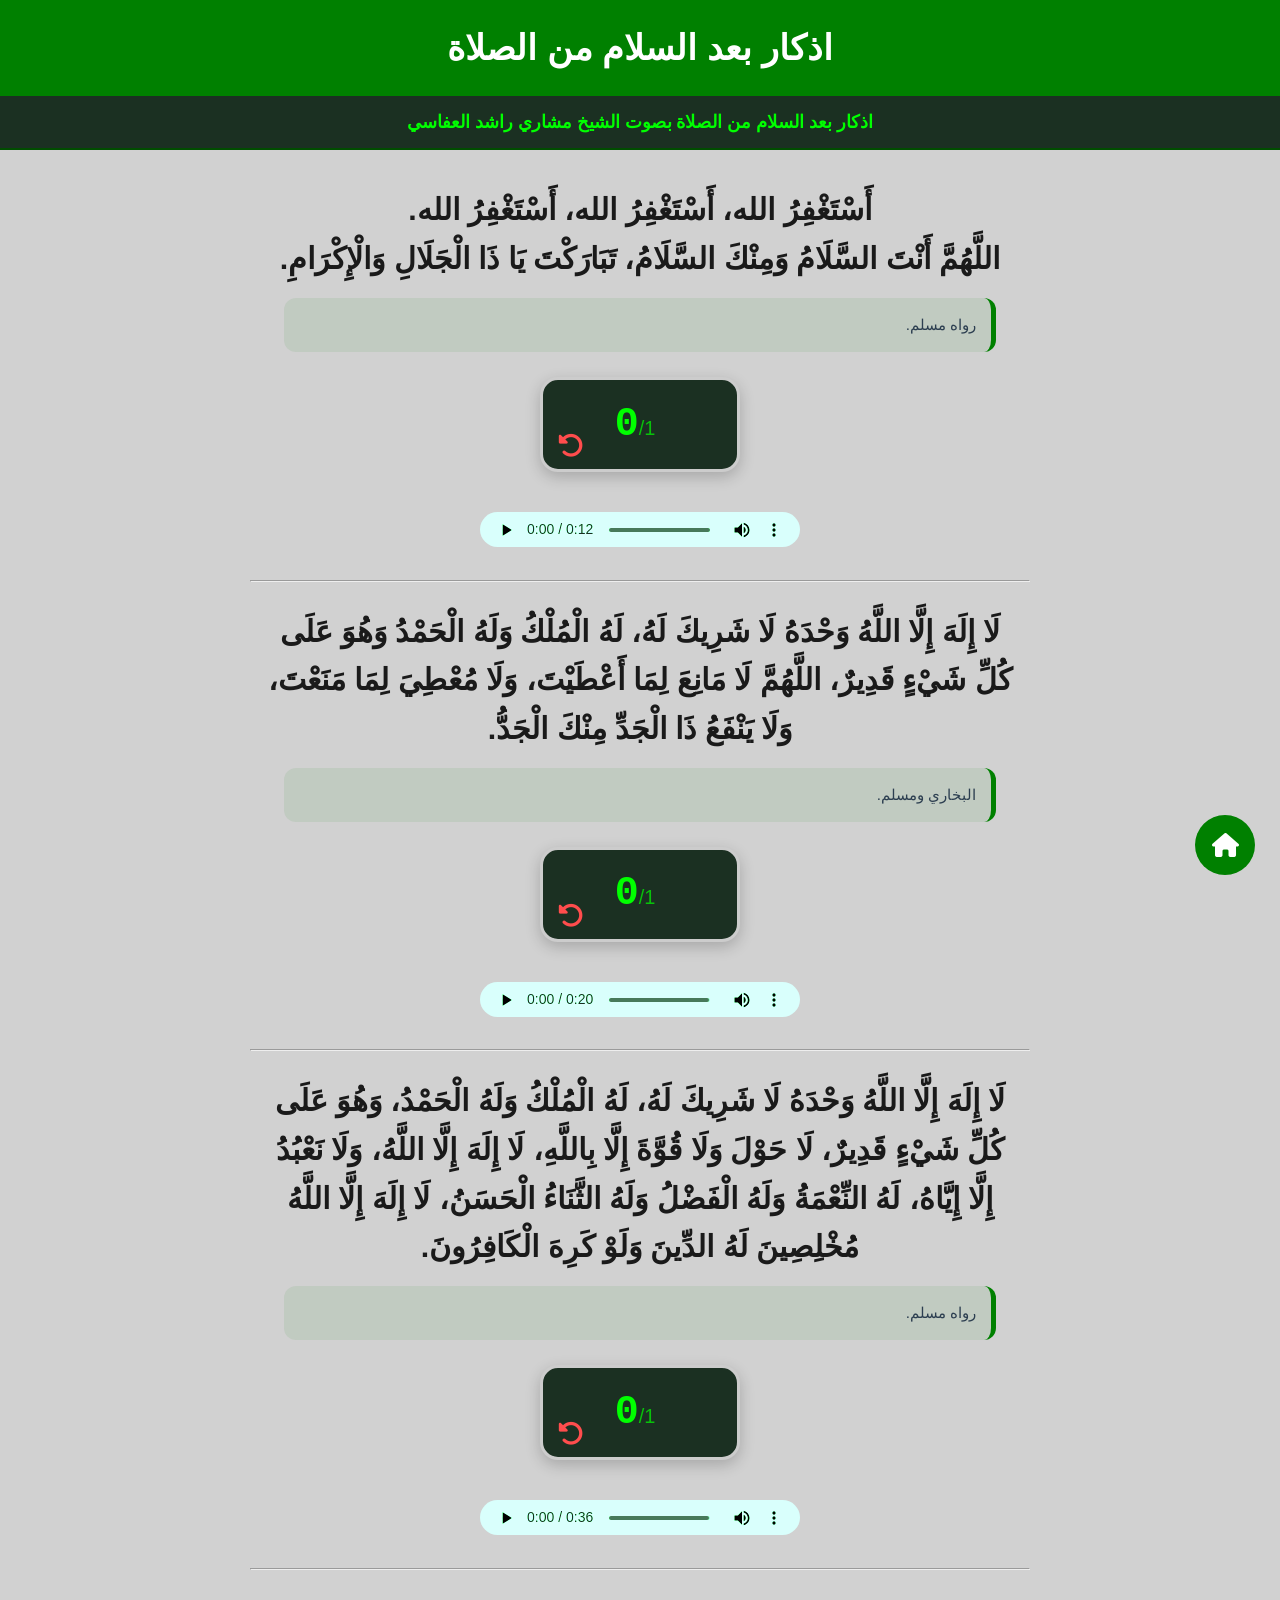
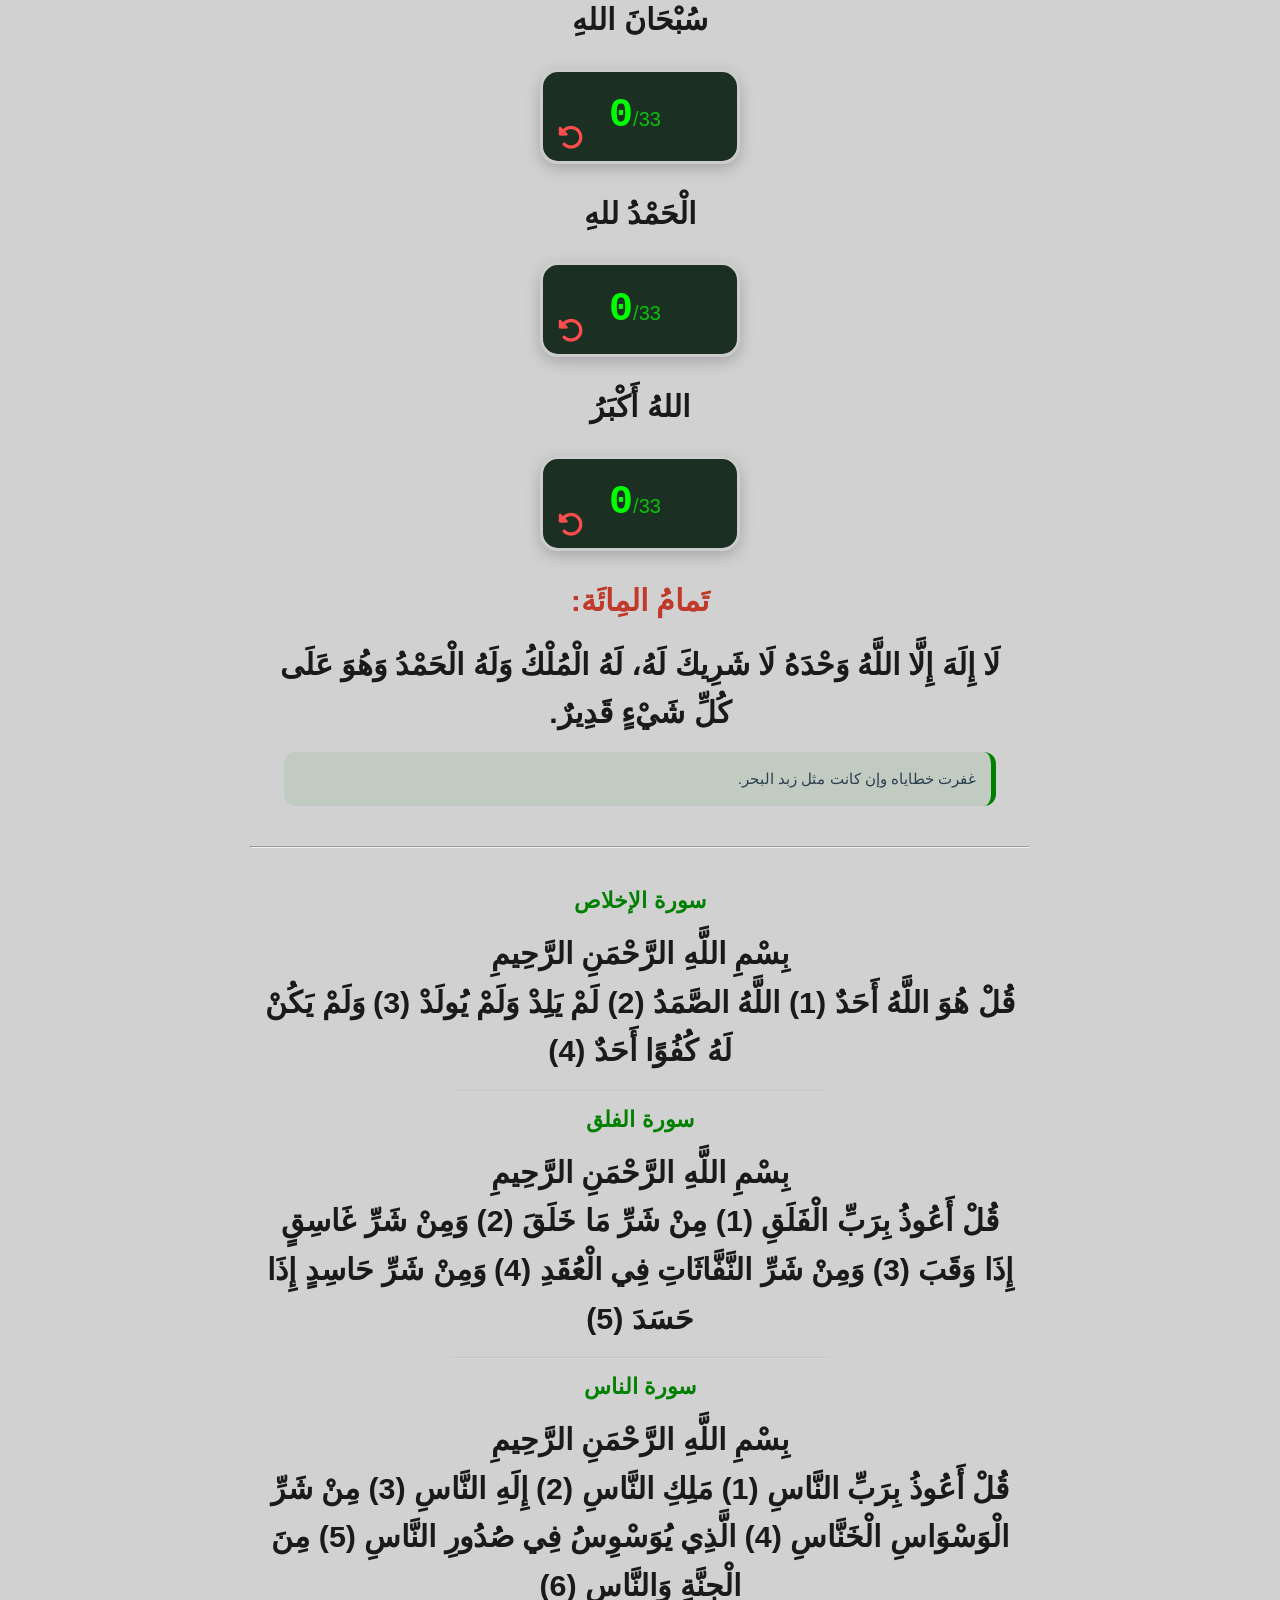
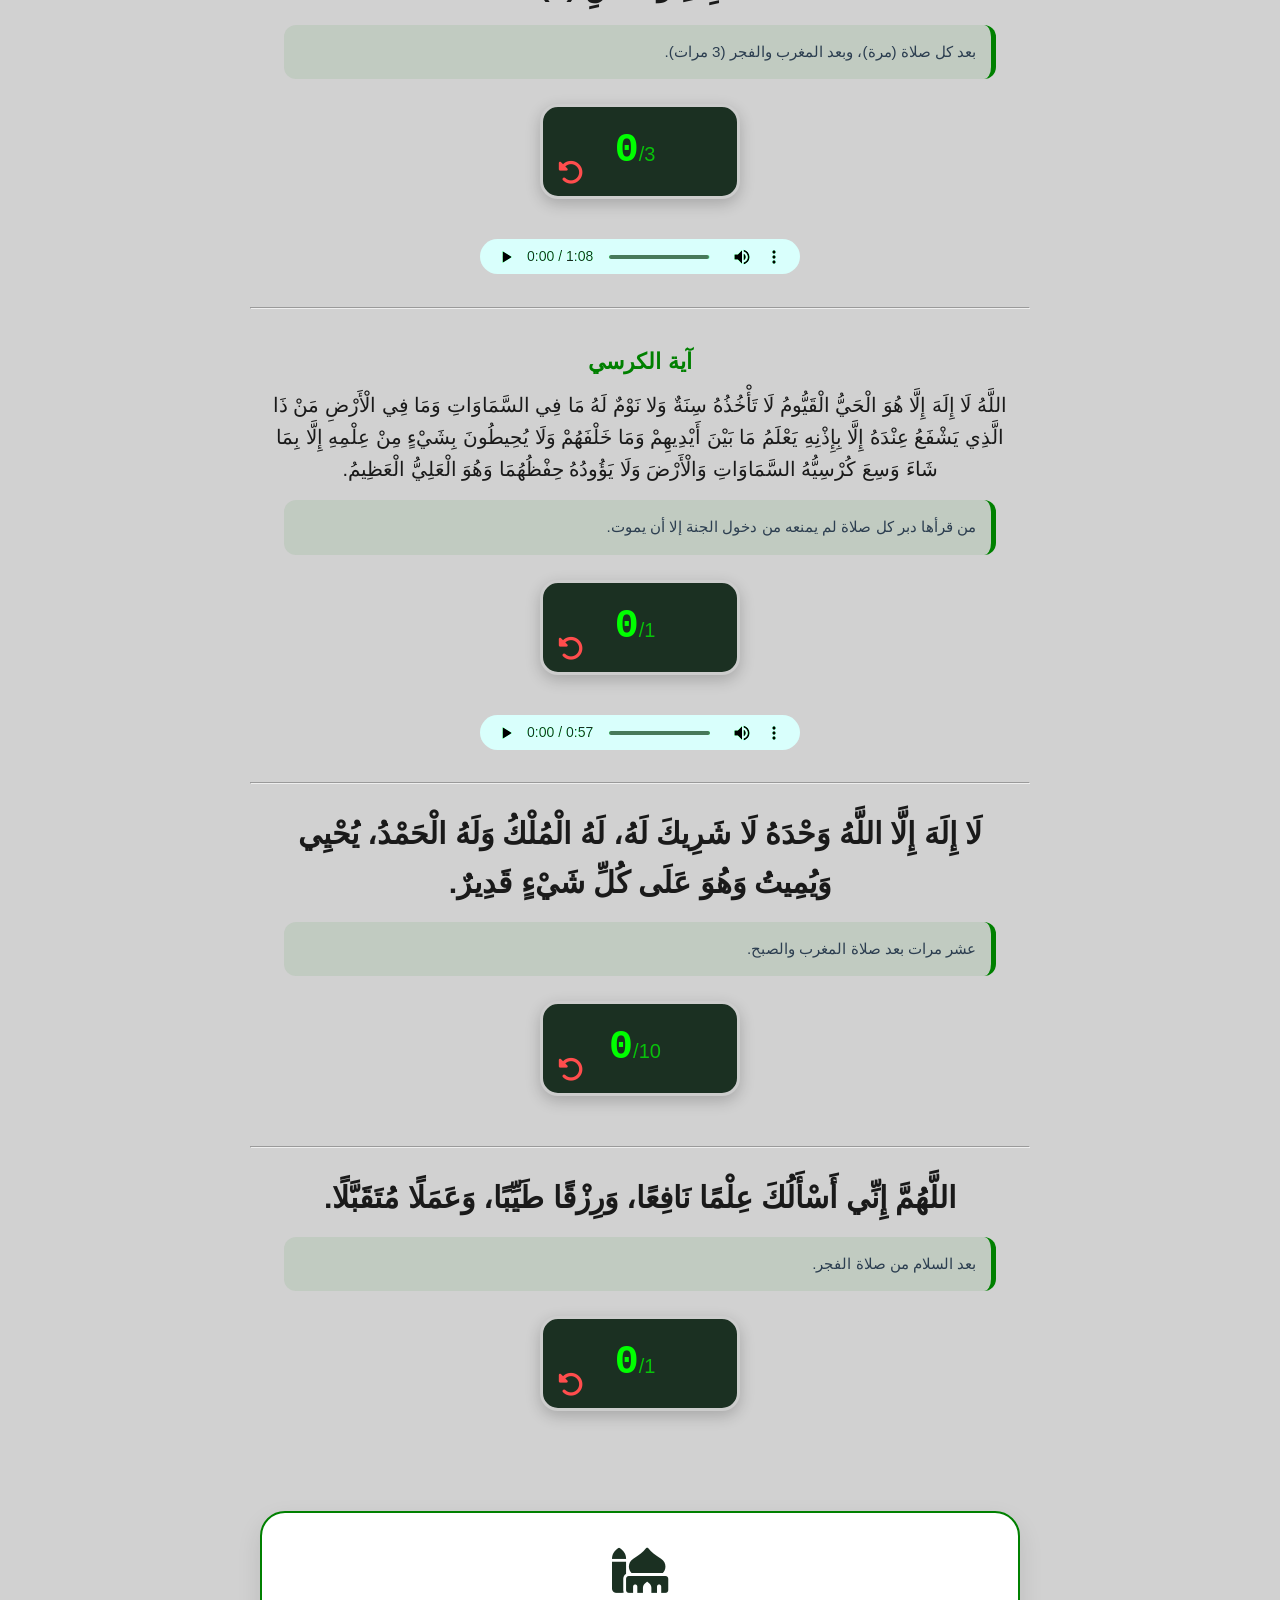
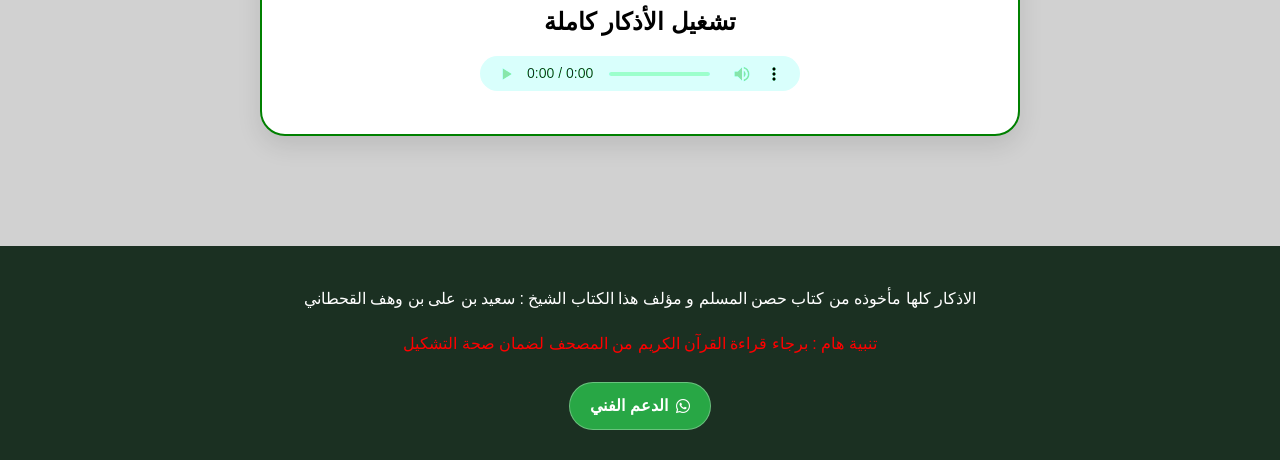
==== azkar-after-elsalah.html @ 9b0671ef "Add files via upload" ====
<!DOCTYPE html>
<html lang="ar" dir="rtl">

<head>
    <meta charset="UTF-8">
    <meta name="viewport" content="width=device-width,initial-scale=1.0">
     <meta name="description" content="أذكار بعد السلام من الصلاة كاملة بصوت الشيخ مشاري راشد العفاسي - موقع لحظة ذكر">  
    <title>لحظة ذكر - اذكار بعد السلام من الصلاة</title>
    <link rel="stylesheet" href="css/main.css">
    <link rel="stylesheet" href="https://cdnjs.cloudflare.com/ajax/libs/font-awesome/6.5.1/css/all.min.css">
</head>

<body>
    <header>
        <h1>اذكار بعد السلام من الصلاة</h1>
        <p class="audio-desc"> اذكار بعد السلام من الصلاة بصوت الشيخ مشاري راشد العفاسي</p>
    </header>

    <section class="azkar-list">

        <div class="zikr-section" data-id="e-1">
            <p class="zikr-text">أَسْتَغْفِرُ الله، أَسْتَغْفِرُ الله، أَسْتَغْفِرُ الله.<br>اللَّهُمَّ أَنْتَ
                السَّلَامُ وَمِنْكَ السَّلَامُ، تَبَارَكْتَ يَا ذَا الْجَلَالِ وَالْإِكْرَامِ.</p>
            <div class="fadila">رواه مسلم.</div>
            <div class="counter-card" onclick="count(this, 1)">
                <div class="counter-display"><span class="num">0</span><span class="limit">/1</span></div>
                <i class="fa-solid fa-rotate-left reset-btn" onclick="reset(event, this)"></i>
            </div>
            <audio controls class="custom-audio" src="sounds/after-salah/1.mp3"></audio>
        </div>
        <hr class="separator">

        <div class="zikr-section" data-id="e-2">
            <p class="zikr-text">لَا إِلَهَ إِلَّا اللَّهُ وَحْدَهُ لَا شَرِيكَ لَهُ، لَهُ الْمُلْكُ وَلَهُ الْحَمْدُ
                وَهُوَ عَلَى كُلِّ شَيْءٍ قَدِيرٌ، اللَّهُمَّ لَا مَانِعَ لِمَا أَعْطَيْتَ، وَلَا مُعْطِيَ لِمَا
                مَنَعْتَ، وَلَا يَنْفَعُ ذَا الْجَدِّ مِنْكَ الْجَدُّ.</p>
            <div class="fadila">البخاري ومسلم.</div>
            <div class="counter-card" onclick="count(this, 1)">
                <div class="counter-display"><span class="num">0</span><span class="limit">/1</span></div>
                <i class="fa-solid fa-rotate-left reset-btn" onclick="reset(event, this)"></i>
            </div>
            <audio controls class="custom-audio" src="sounds/after-salah/2.mp3"></audio>
        </div>
        <hr class="separator">

        <div class="zikr-section" data-id="e-3">
            <p class="zikr-text">لَا إِلَهَ إِلَّا اللَّهُ وَحْدَهُ لَا شَرِيكَ لَهُ، لَهُ الْمُلْكُ وَلَهُ الْحَمْدُ،
                وَهُوَ عَلَى كُلِّ شَيْءٍ قَدِيرٌ، لَا حَوْلَ وَلَا قُوَّةَ إِلَّا بِاللَّهِ، لَا إِلَهَ إِلَّا اللَّهُ،
                وَلَا نَعْبُدُ إِلَّا إِيَّاهُ، لَهُ النِّعْمَةُ وَلَهُ الْفَضْلُ وَلَهُ الثَّنَاءُ الْحَسَنُ، لَا
                إِلَهَ إِلَّا اللَّهُ مُخْلِصِينَ لَهُ الدِّينَ وَلَوْ كَرِهَ الْكَافِرُونَ.</p>
            <div class="fadila">رواه مسلم.</div>
            <div class="counter-card" onclick="count(this, 1)">
                <div class="counter-display"><span class="num">0</span><span class="limit">/1</span></div>
                <i class="fa-solid fa-rotate-left reset-btn" onclick="reset(event, this)"></i>
            </div>
            <audio controls class="custom-audio" src="sounds/after-salah/3.mp3"></audio>
        </div>
        <hr class="separator">

        <div class="zikr-section" data-id="e-4">
            <div class="sub-zikr">
                <p class="zikr-text">سُبْحَانَ اللهِ</p>
                <div class="counter-card" onclick="count(this, 33)">
                    <div class="counter-display"><span class="num">0</span><span class="limit">/33</span></div>
                    <i class="fa-solid fa-rotate-left reset-btn" onclick="reset(event, this)"></i>
                </div>
            </div>
            <div class="sub-zikr">
                <p class="zikr-text">الْحَمْدُ للهِ</p>
                <div class="counter-card" onclick="count(this, 33)">
                    <div class="counter-display"><span class="num">0</span><span class="limit">/33</span></div>
                    <i class="fa-solid fa-rotate-left reset-btn" onclick="reset(event, this)"></i>
                </div>
            </div>
            <div class="sub-zikr">
                <p class="zikr-text">اللهُ أَكْبَرُ</p>
                <div class="counter-card" onclick="count(this, 33)">
                    <div class="counter-display"><span class="num">0</span><span class="limit">/33</span></div>
                    <i class="fa-solid fa-rotate-left reset-btn" onclick="reset(event, this)"></i>
                </div>
            </div>
            <p class="zikr-text" style="color: #c0392b; font-weight: bold; margin-top: 15px;">تَمامُ المِائَة:</p>
            <p class="zikr-text">لَا إِلَهَ إِلَّا اللَّهُ وَحْدَهُ لَا شَرِيكَ لَهُ، لَهُ الْمُلْكُ وَلَهُ الْحَمْدُ
                وَهُوَ عَلَى كُلِّ شَيْءٍ قَدِيرٌ.</p>
            <div class="fadila">غفرت خطاياه وإن كانت مثل زبد البحر.</div>
        </div>
        <hr class="separator">

        <div class="zikr-section" data-id="e-5">
            <h3 class="surah-title">سورة الإخلاص</h3>
            <p class="zikr-text">بِسْمِ اللَّهِ الرَّحْمَنِ الرَّحِيمِ<br>قُلْ هُوَ اللَّهُ أَحَدٌ (1) اللَّهُ الصَّمَدُ
                (2) لَمْ يَلِدْ وَلَمْ يُولَدْ (3) وَلَمْ يَكُنْ لَهُ كُفُوًا أَحَدٌ (4)</p>
            <hr style="width: 50%; margin: 10px auto; opacity: 0.2;">
            <h3 class="surah-title">سورة الفلق</h3>
            <p class="zikr-text">بِسْمِ اللَّهِ الرَّحْمَنِ الرَّحِيمِ<br>قُلْ أَعُوذُ بِرَبِّ الْفَلَقِ (1) مِنْ شَرِّ
                مَا خَلَقَ (2) وَمِنْ شَرِّ غَاسِقٍ إِذَا وَقَبَ (3) وَمِنْ شَرِّ النَّفَّاثَاتِ فِي الْعُقَدِ (4)
                وَمِنْ شَرِّ حَاسِدٍ إِذَا حَسَدَ (5)</p>
            <hr style="width: 50%; margin: 10px auto; opacity: 0.2;">
            <h3 class="surah-title">سورة الناس</h3>
            <p class="zikr-text">بِسْمِ اللَّهِ الرَّحْمَنِ الرَّحِيمِ<br>قُلْ أَعُوذُ بِرَبِّ النَّاسِ (1) مَلِكِ
                النَّاسِ (2) إِلَهِ النَّاسِ (3) مِنْ شَرِّ الْوَسْوَاسِ الْخَنَّاسِ (4) الَّذِي يُوَسْوِسُ فِي صُدُورِ
                النَّاسِ (5) مِنَ الْجِنَّةِ وَالنَّاسِ (6)</p>
            <div class="fadila">بعد كل صلاة (مرة)، وبعد المغرب والفجر (3 مرات).</div>
            <div class="counter-card" onclick="count(this, 3)">
                <div class="counter-display"><span class="num">0</span><span class="limit">/3</span></div>
                <i class="fa-solid fa-rotate-left reset-btn" onclick="reset(event, this)"></i>
            </div>
            <audio controls class="custom-audio" src="sounds/after-salah/5.mp3"></audio>
        </div>
        <hr class="separator">

        <div class="zikr-section" data-id="e-6">
            <h3>آية الكرسي</h3>
            <p class="zikr-text" style="font-size: 1.25rem; font-weight: 500;">اللَّهُ لَا إِلَهَ إِلَّا هُوَ الْحَيُّ
                الْقَيُّومُ لَا تَأْخُذُهُ سِنَةٌ وَلا نَوْمٌ لَهُ مَا فِي السَّمَاوَاتِ وَمَا فِي الْأَرْضِ مَنْ ذَا
                الَّذِي يَشْفَعُ عِنْدَهُ إِلَّا بِإِذْنِهِ يَعْلَمُ مَا بَيْنَ أَيْدِيهِمْ وَمَا خَلْفَهُمْ وَلَا
                يُحِيطُونَ بِشَيْءٍ مِنْ عِلْمِهِ إِلَّا بِمَا شَاءَ وَسِعَ كُرْسِيُّهُ السَّمَاوَاتِ وَالْأَرْضَ وَلَا
                يَؤُودُهُ حِفْظُهُمَا وَهُوَ الْعَلِيُّ الْعَظِيمُ.</p>
            <div class="fadila">من قرأها دبر كل صلاة لم يمنعه من دخول الجنة إلا أن يموت.</div>
            <div class="counter-card" onclick="count(this, 1)">
                <div class="counter-display"><span class="num">0</span><span class="limit">/1</span></div>
                <i class="fa-solid fa-rotate-left reset-btn" onclick="reset(event, this)"></i>
            </div>
            <audio controls class="custom-audio" src="sounds/after-salah/6.mp3"></audio>
        </div>
        <hr class="separator">

        <div class="zikr-section" data-id="e-7">
            <p class="zikr-text">لَا إِلَهَ إِلَّا اللَّهُ وَحْدَهُ لَا شَرِيكَ لَهُ، لَهُ الْمُلْكُ وَلَهُ الْحَمْدُ،
                يُحْيِي وَيُمِيتُ وَهُوَ عَلَى كُلِّ شَيْءٍ قَدِيرٌ.</p>
            <div class="fadila">عشر مرات بعد صلاة المغرب والصبح.</div>
            <div class="counter-card" onclick="count(this, 10)">
                <div class="counter-display"><span class="num">0</span><span class="limit">/10</span></div>
                <i class="fa-solid fa-rotate-left reset-btn" onclick="reset(event, this)"></i>
            </div>
        </div>
        <hr class="separator">

        <div class="zikr-section" data-id="e-8">
            <p class="zikr-text">اللَّهُمَّ إِنِّي أَسْأَلُكَ عِلْمًا نَافِعًا، وَرِزْقًا طَيِّبًا، وَعَمَلًا
                مُتَقَبَّلًا.</p>
            <div class="fadila">بعد السلام من صلاة الفجر.</div>
            <div class="counter-card" onclick="count(this, 1)">
                <div class="counter-display"><span class="num">0</span><span class="limit">/1</span></div>
                <i class="fa-solid fa-rotate-left reset-btn" onclick="reset(event, this)"></i>
            </div>
        </div>

        <div class="final-audio-section">
            <i class="fa-solid fa-mosque"></i>
            <h2>تشغيل الأذكار كاملة</h2>
            <audio controls class="custom-audio" src="sounds/after-salah/azkar-after-salah-all.mp3"></audio>
        </div>

    </section>

    <a href="index.html" class="floating-home"><i class="fa-solid fa-house"></i></a>

    <footer>
        <p>الاذكار كلها مأخوذه من كتاب حصن المسلم و مؤلف هذا الكتاب الشيخ : سعيد بن على بن وهف القحطاني</p>

        <p style="color: red;"> تنبية هام : برجاء قراءة القرآن الكريم من المصحف لضمان صحة التشكيل </p>


        <div class="support-container">
            <a href="https://wa.me/201221354261" class="btn-support-footer" target="_blank">
                <i class="fa-brands fa-whatsapp"></i> الدعم الفني
            </a>
        </div>
        
    </footer>
    <script src="js\script.js"></script>
</body>

</html>
---- css/main.css ----
/* 1. الإعدادات العامة لضمان التجاوب على كل الأجهزة */
* {
    margin: 0;
    padding: 0;
    box-sizing: border-box;
}

body {
    background-color: rgba(201, 201, 201, 0.849);
    text-align: center;
    font-family: 'Segoe UI', Tahoma, Geneva, Verdana, sans-serif;
    user-select: none;
    line-height: 1.6;
    overflow-x: hidden;
}

/* 2. الهيدر والوصف (Description) */
header h1 {
    background-color: green;
    color: white;
    padding: 20px;
    font-size: clamp(1.5rem, 5vw, 2.2rem);
}

.audio-desc {
    background: #1b3022;
    color: #00ff00;
    padding: 12px;
    font-weight: bold;
    font-size: clamp(0.9rem, 3vw, 1.1rem);
    border-bottom: 2px solid #004d00;
}

/* 3. حاوية الأذكار (Container) */
.azkar-list {
    padding: 10px;
    max-width: 800px;
    margin: 0 auto;
}

.zikr-section {
    padding: 25px 15px;
    width: 100%;
}

/* 4. تنسيق النصوص والخطوط */
.zikr-text {
    font-size: clamp(1.3rem, 4.5vw, 1.9rem);
    font-weight: 900;
    color: #1a1a1a;
    margin-bottom: 15px;
    word-wrap: break-word;
}

.intro-text {
    font-size: 1.1rem;
    color: #555;
    margin-bottom: 5px;
}

h3 {
    color: green;
    margin: 10px 0;
    font-size: clamp(1.1rem, 4vw, 1.4rem);
}

.fadila {
    background-color: rgba(0, 128, 0, 0.08);
    color: #2c3e50;
    padding: 15px;
    border-radius: 12px;
    font-size: 0.95rem;
    margin: 15px auto;
    border-right: 5px solid green;
    max-width: 95%;
    text-align: right;
}

/* 5. زرار العد والوميض الأحمر (Professional Counter) */
.counter-card {
    background-color: #1b3022;
    color: #00ff00;
    width: min(200px, 85%);
    height: 95px;
    margin: 25px auto;
    border-radius: 18px;
    border: 3px solid #ccc;
    position: relative;
    display: flex;
    justify-content: center;
    align-items: center;
    cursor: pointer;
    transition: background-color 0.2s, transform 0.1s;
    box-shadow: 0 5px 15px rgba(0, 0, 0, 0.2);
}

.counter-card:active {
    transform: scale(0.96);
}

.counter-card.finished {
    background-color: #28a745;
    color: white;
    border-color: #fff;
}

/* التعديل الاحترافي: الوميض الأحمر عند التصفير */
.counter-card.reset-flash {
    background-color: #ff0000 !important;
    border-color: #fff !important;
    box-shadow: 0 0 20px #ff0000;
}

.num {
    font-size: 40px;
    font-family: 'Courier New', monospace;
    font-weight: bold;
}

.limit {
    font-size: 20px;
    opacity: 0.7;
    margin-right: 10px;
}

.reset-btn {
    position: absolute;
    bottom: 10px;
    left: 15px;
    color: #ff4d4d;
    font-size: 26px;
}

/* 6. سيكشن الصوت الكامل وأيقونة المسجد */
.final-audio-section {
    background: white;
    padding: 35px 15px;
    margin: 50px 10px;
    border-radius: 25px;
    border: 2px solid green;
    box-shadow: 0 10px 25px rgba(0, 0, 0, 0.1);
}

/* تعديل لون أيقونة المسجد للأخضر الغامق */
.final-audio-section i {
    font-size: 45px;
    color: #1b3022;
    margin-bottom: 10px;
    display: block;
}

/* 7. الفوتر وزرار الهوم */
footer {
    background: #1b3022;
    color: white;
    padding: 40px 20px;
    margin-top: 50px;
}

.wa-link {
    color: #25d366;
    font-size: 35px;
    vertical-align: middle;
    margin-right: 10px;
}

.floating-home {
    position: fixed;
    bottom: 25px;
    right: 25px;
    background: green;
    color: white;
    width: 60px;
    height: 60px;
    border-radius: 50%;
    display: flex;
    justify-content: center;
    align-items: center;
    text-decoration: none;
    font-size: 24px;
    z-index: 9999;
}

/* 8. مشغل الصوت وتعديل لونه */
.custom-audio {
    width: 100%;
    max-width: 320px;
    height: 35px;
    margin-top: 15px;
    filter: sepia(100%) hue-rotate(90deg) saturate(150%);
}

/* 9. تحسينات للشاشات الصغيرة جداً */
@media (max-width: 400px) {
    .zikr-text {
        font-size: 1.3rem;
    }

    .counter-card {
        height: 85px;
        width: 90%;
    }
}


/* زرار الدعم الي في الفوتير */

/* حاوية الزرار لضمان وجوده في منتصف الفوتر */
.support-container {
    display: flex;
    justify-content: center;
    margin-top: 15px;
    width: 100%;
}

/* تنسيق زرار الدعم الفني الجديد (شبه زرار المقدمة) */
.btn-support-footer {
    text-decoration: none;
    color: white;
    background-color: #28a745; /* لون الواتساب */
    padding: 10px 20px;
    border-radius: 50px;
    font-size: 1rem;
    font-weight: bold;
    display: flex;
    align-items: center;
    justify-content: center;
    gap: 8px;
    transition: 0.3s;
    border: 1px solid rgba(255, 255, 255, 0.3);
}

.btn-support-footer:hover {
    background-color: #218838;
    transform: translateY(-2px);
}

footer {
    background-color: #1b3022 !important;
    padding: 30px 20px !important;
    text-align: center !important;
    width: 100% !important;
    display: flex !important;
    flex-direction: column !important;
    align-items: center !important;
}

footer p {
    margin: 10px 0;
    width: 100%;
    text-align: center;
}
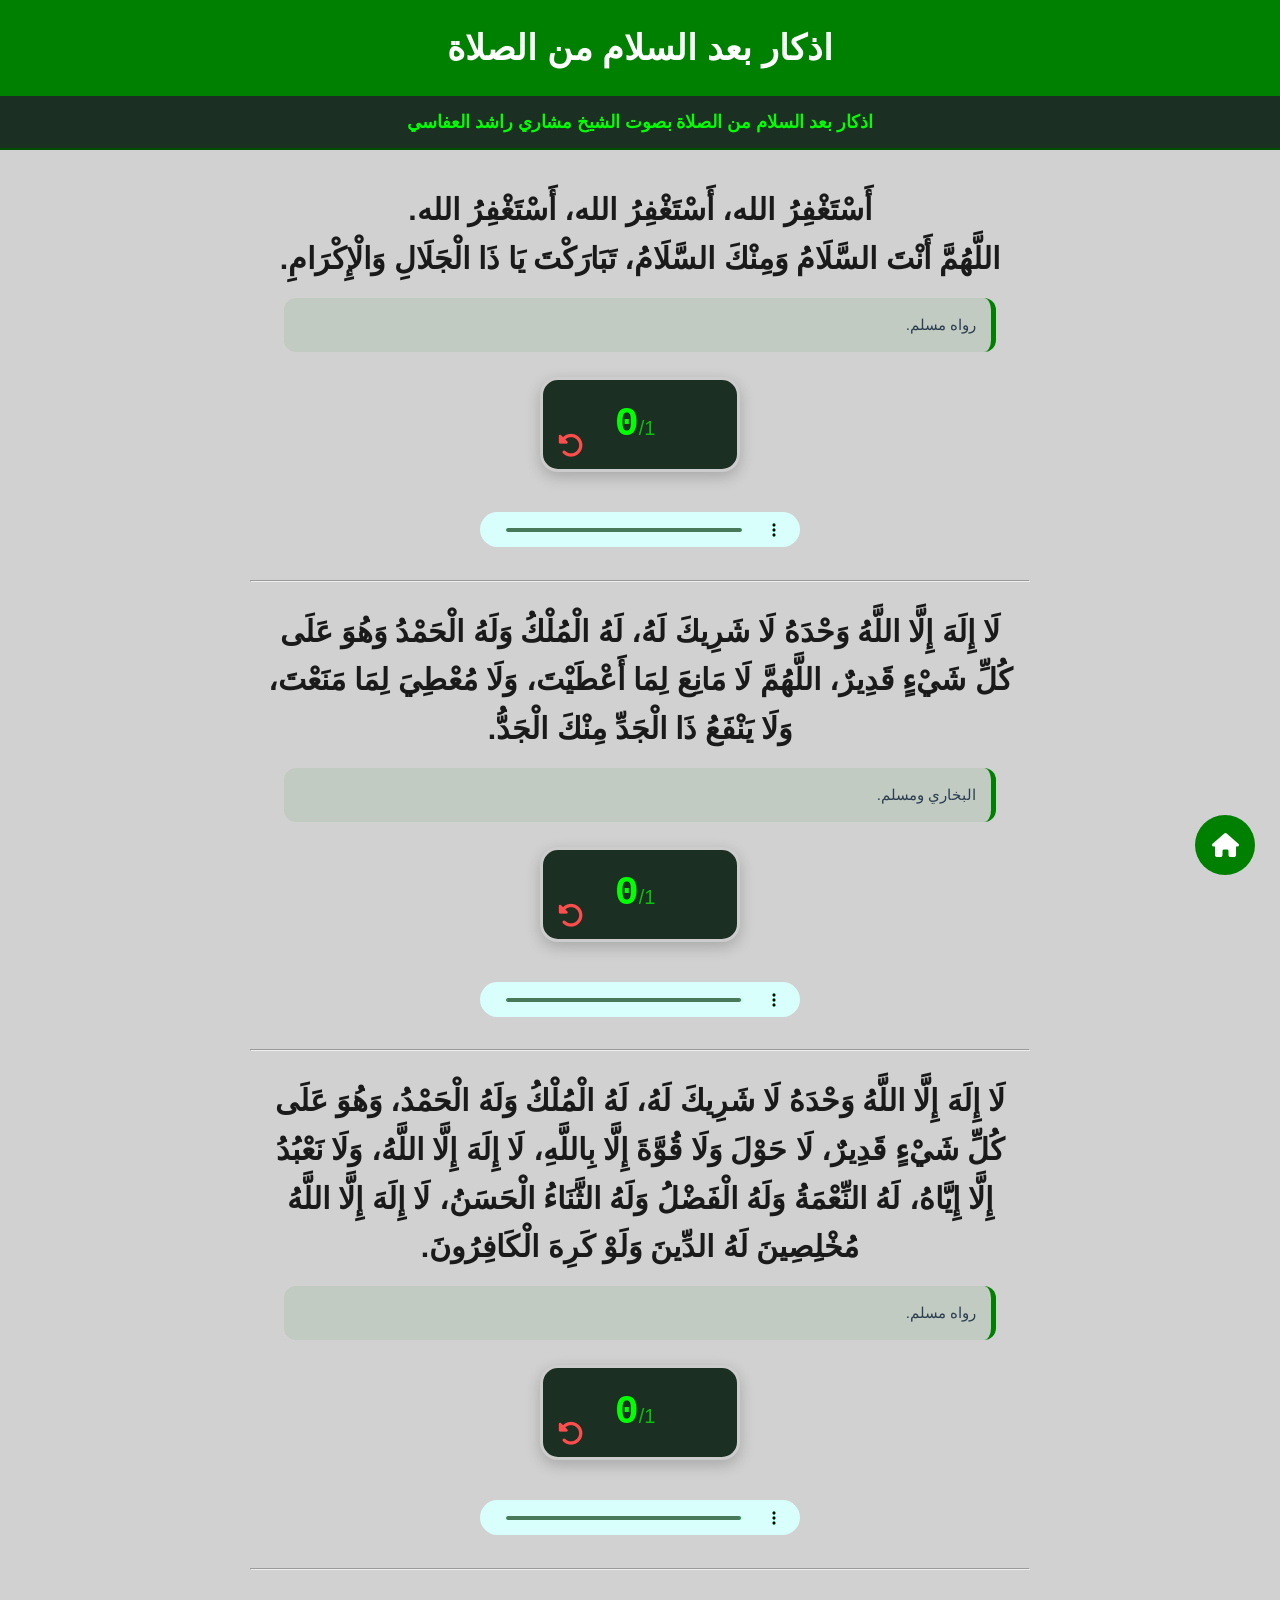
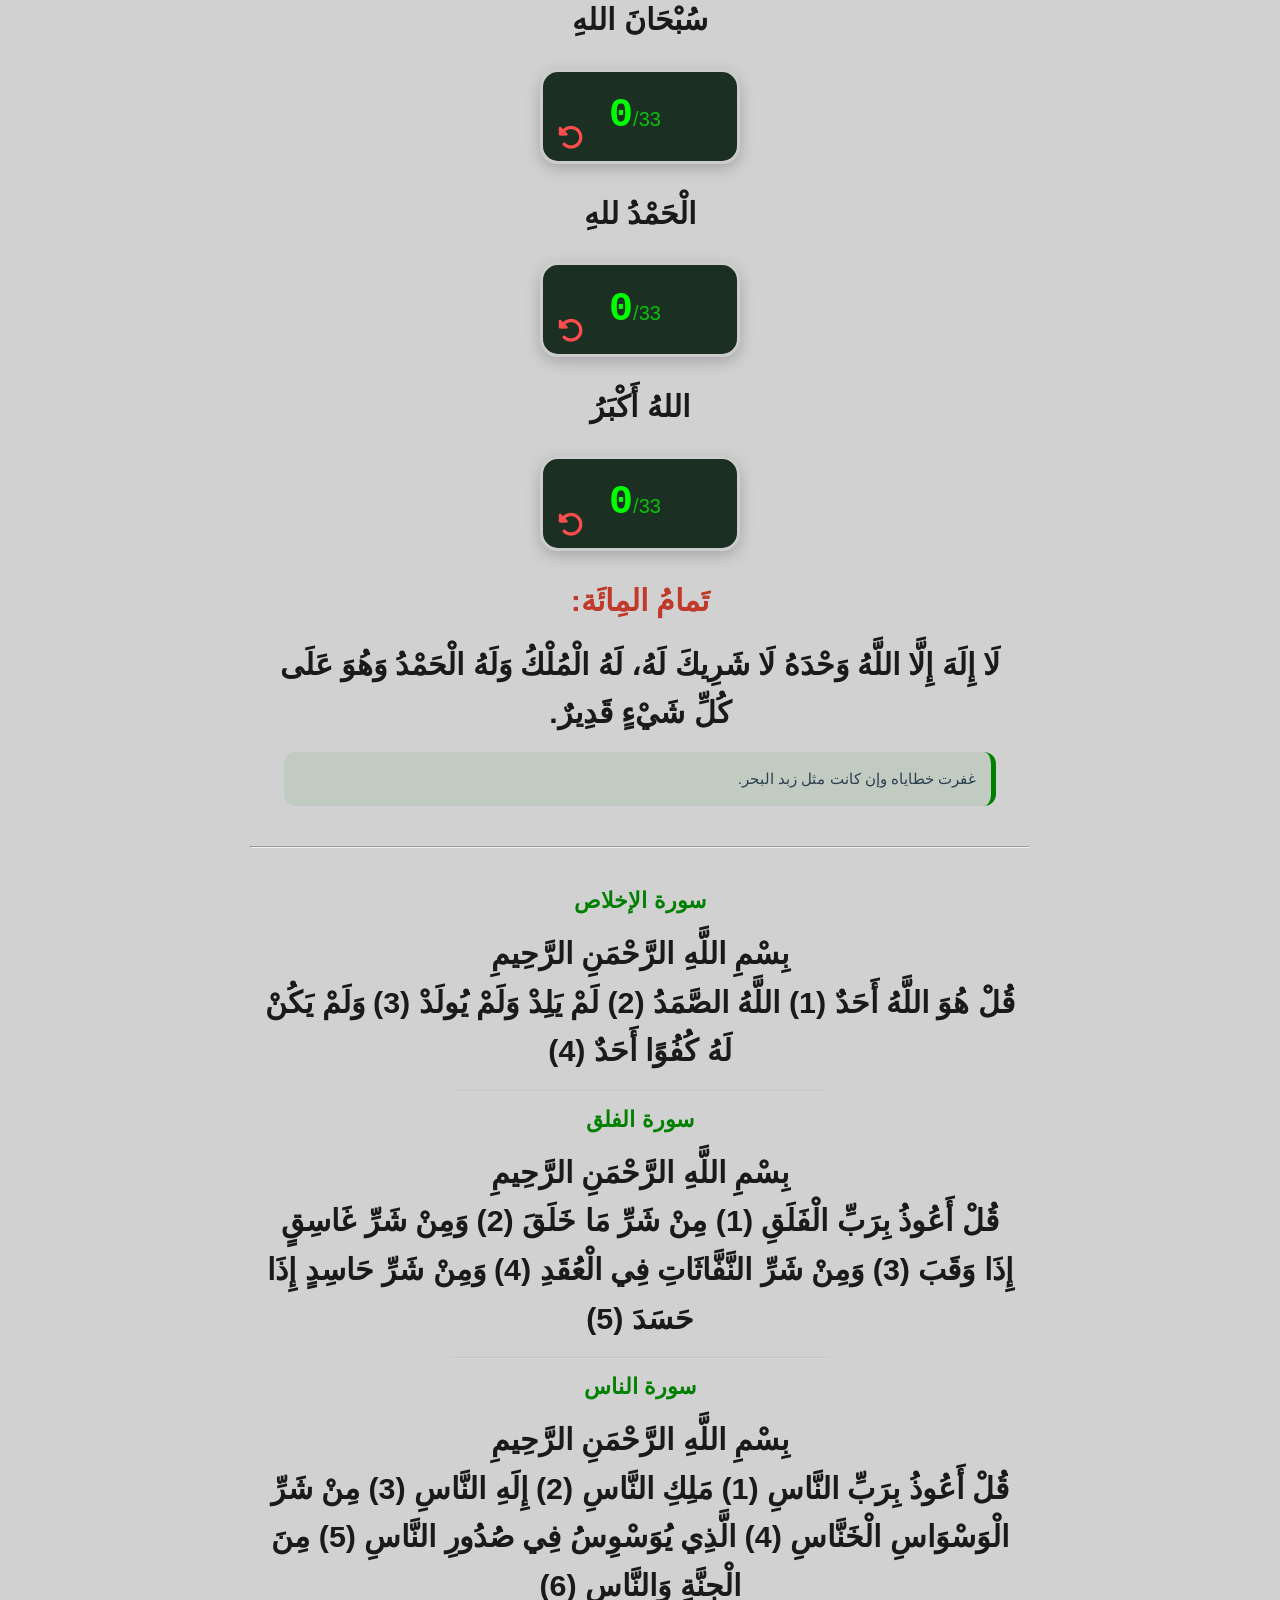
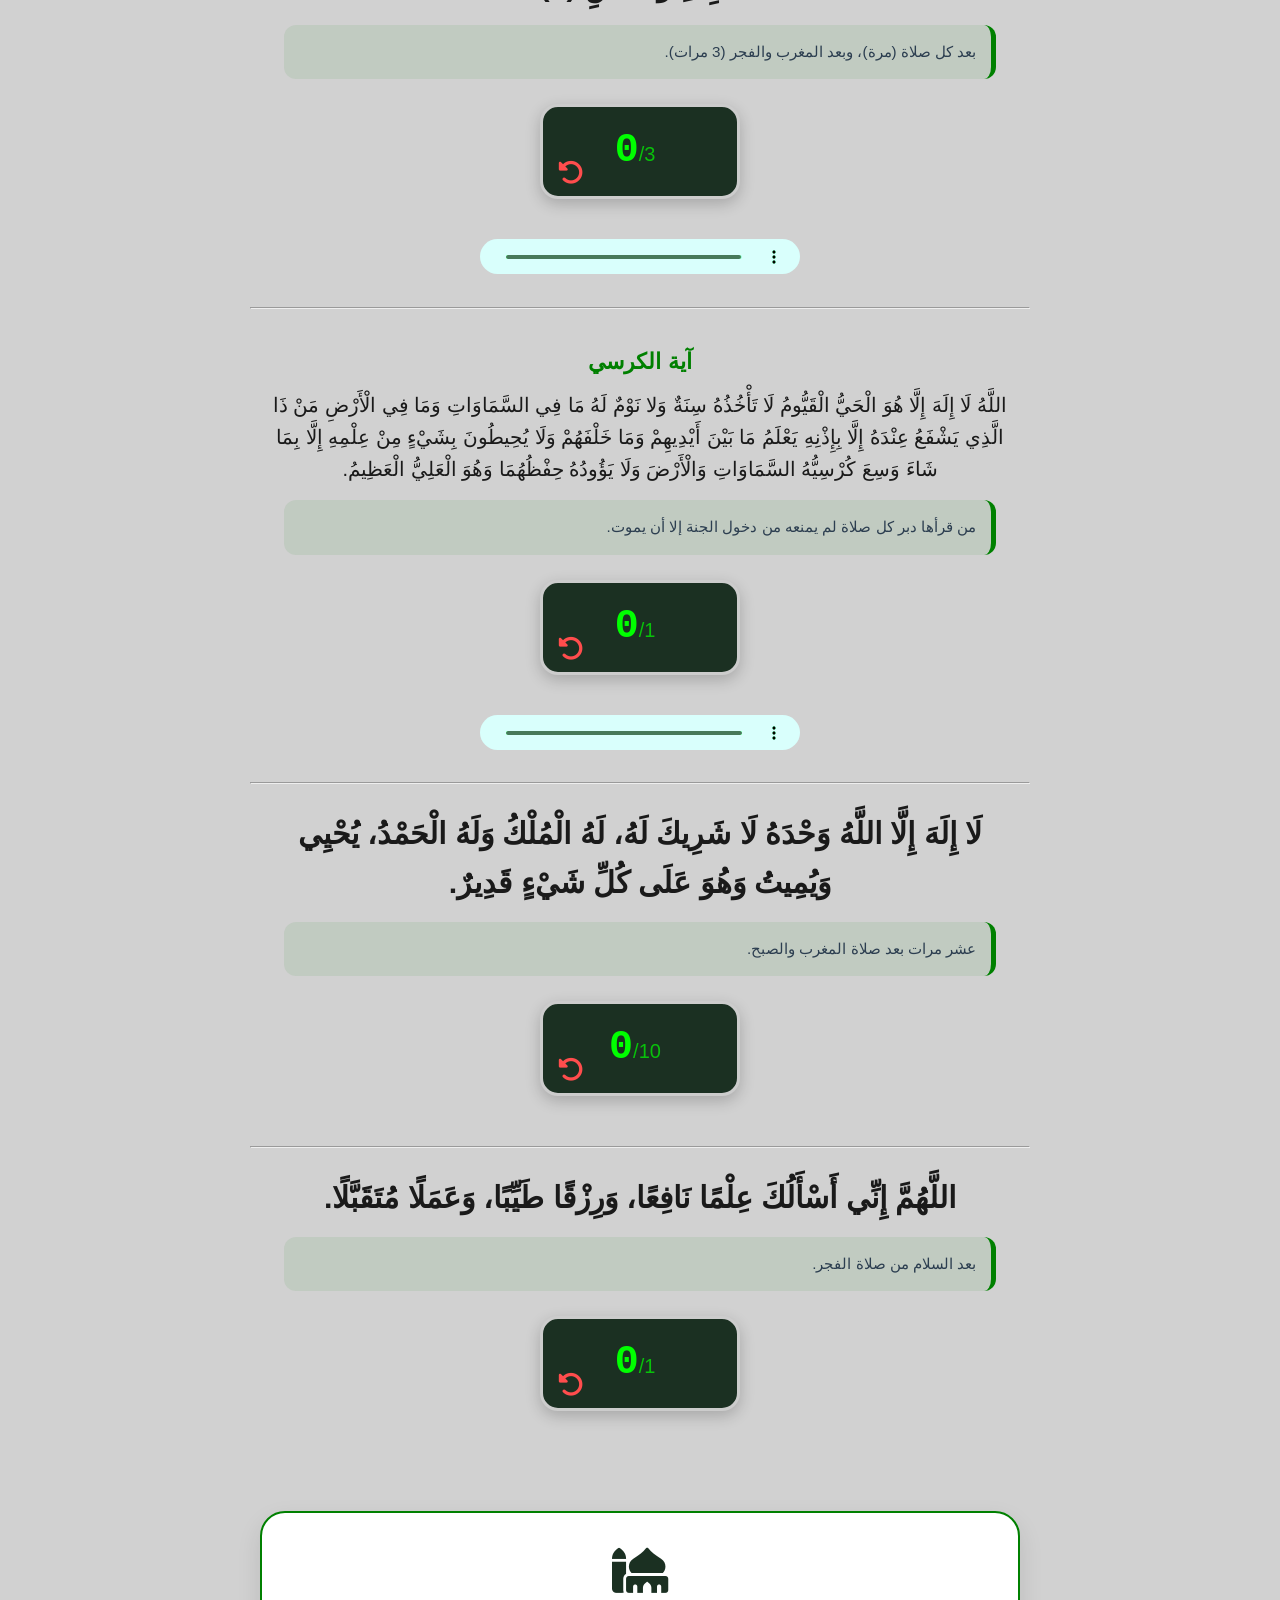
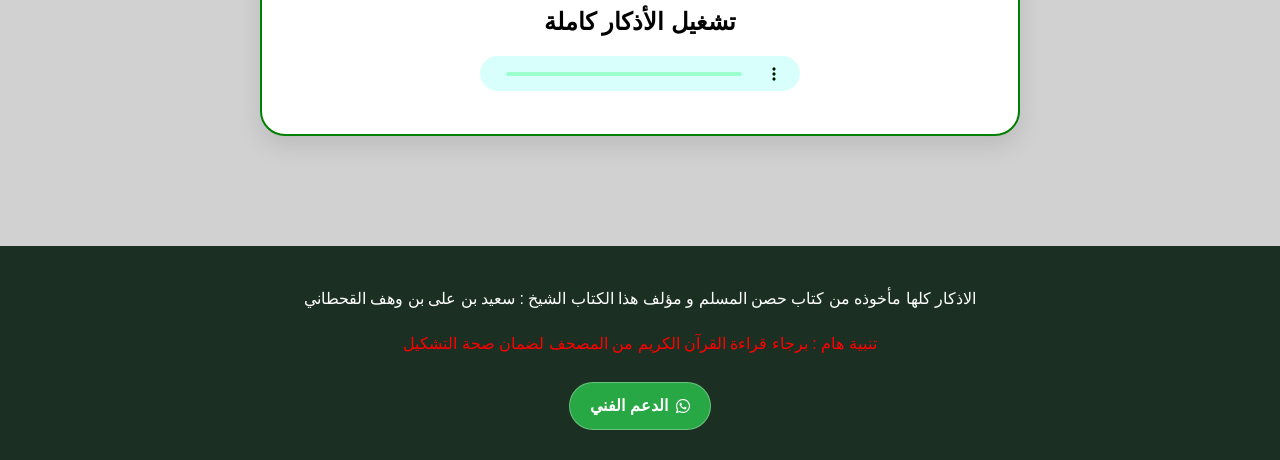
==== commit 677f3c18: "Add files via upload" ====
--- a/azkar-after-elsalah.html
+++ b/azkar-after-elsalah.html
@@ -4,8 +4,34 @@
 <head>
     <meta charset="UTF-8">
     <meta name="viewport" content="width=device-width,initial-scale=1.0">
-     <meta name="description" content="أذكار بعد السلام من الصلاة كاملة بصوت الشيخ مشاري راشد العفاسي - موقع لحظة ذكر">  
+
+    <!-- Google tag (gtag.js) -->
+    <script async src="https://www.googletagmanager.com/gtag/js?id=G-7C0YRRHF1X"></script>
+    <script>
+        window.dataLayer = window.dataLayer || [];
+        function gtag() { dataLayer.push(arguments); }
+        gtag('js', new Date());
+
+        gtag('config', 'G-7C0YRRHF1X');
+    </script>
+
+    <meta name="description" content="أذكار بعد السلام من الصلاة كاملة بصوت الشيخ مشاري راشد العفاسي - موقع لحظة ذكر">
     <title>لحظة ذكر - اذكار بعد السلام من الصلاة</title>
+
+    <link rel="icon" type="image/png" href="image/logo.png">
+
+    <link rel="apple-touch-icon" href="image/logo.png">
+
+    <link rel="manifest" href="manifest.json">
+    <script async src="https://www.googletagmanager.com/gtag/js?id=G-7C0YRRHF1X"></script>
+
+    <script>
+        window.dataLayer = window.dataLayer || [];
+        function gtag() { dataLayer.push(arguments); }
+        gtag('js', new Date());
+        gtag('config', 'G-7C0YRRHF1X');
+    </script>
+
     <link rel="stylesheet" href="css/main.css">
     <link rel="stylesheet" href="https://cdnjs.cloudflare.com/ajax/libs/font-awesome/6.5.1/css/all.min.css">
 </head>
@@ -167,9 +193,36 @@
                 <i class="fa-brands fa-whatsapp"></i> الدعم الفني
             </a>
         </div>
-        
+
     </footer>
     <script src="js\script.js"></script>
+
+    <script>
+        let deferredPrompt;
+
+        // منع الرسالة التلقائية وتجهيزها للظهور مرة واحدة عند أول ضغطة
+        window.addEventListener('beforeinstallprompt', (e) => {
+            e.preventDefault();
+            deferredPrompt = e;
+
+            window.addEventListener('click', () => {
+                if (deferredPrompt) {
+                    deferredPrompt.prompt();
+                    deferredPrompt.userChoice.then((choiceResult) => {
+                        deferredPrompt = null;
+                    });
+                }
+            }, { once: true });
+        });
+
+        // ربط السيرفس وركر لضمان عمل الموقع أوفلاين وقبوله كتطبيق
+        if ('serviceWorker' in navigator) {
+            window.addEventListener('load', () => {
+                // ملحوظة: لو الصفحة جوه فولدر، غير المسار لـ ../sw.js
+                navigator.serviceWorker.register('./sw.js');
+            });
+        }
+    </script>
 </body>
 
 </html>
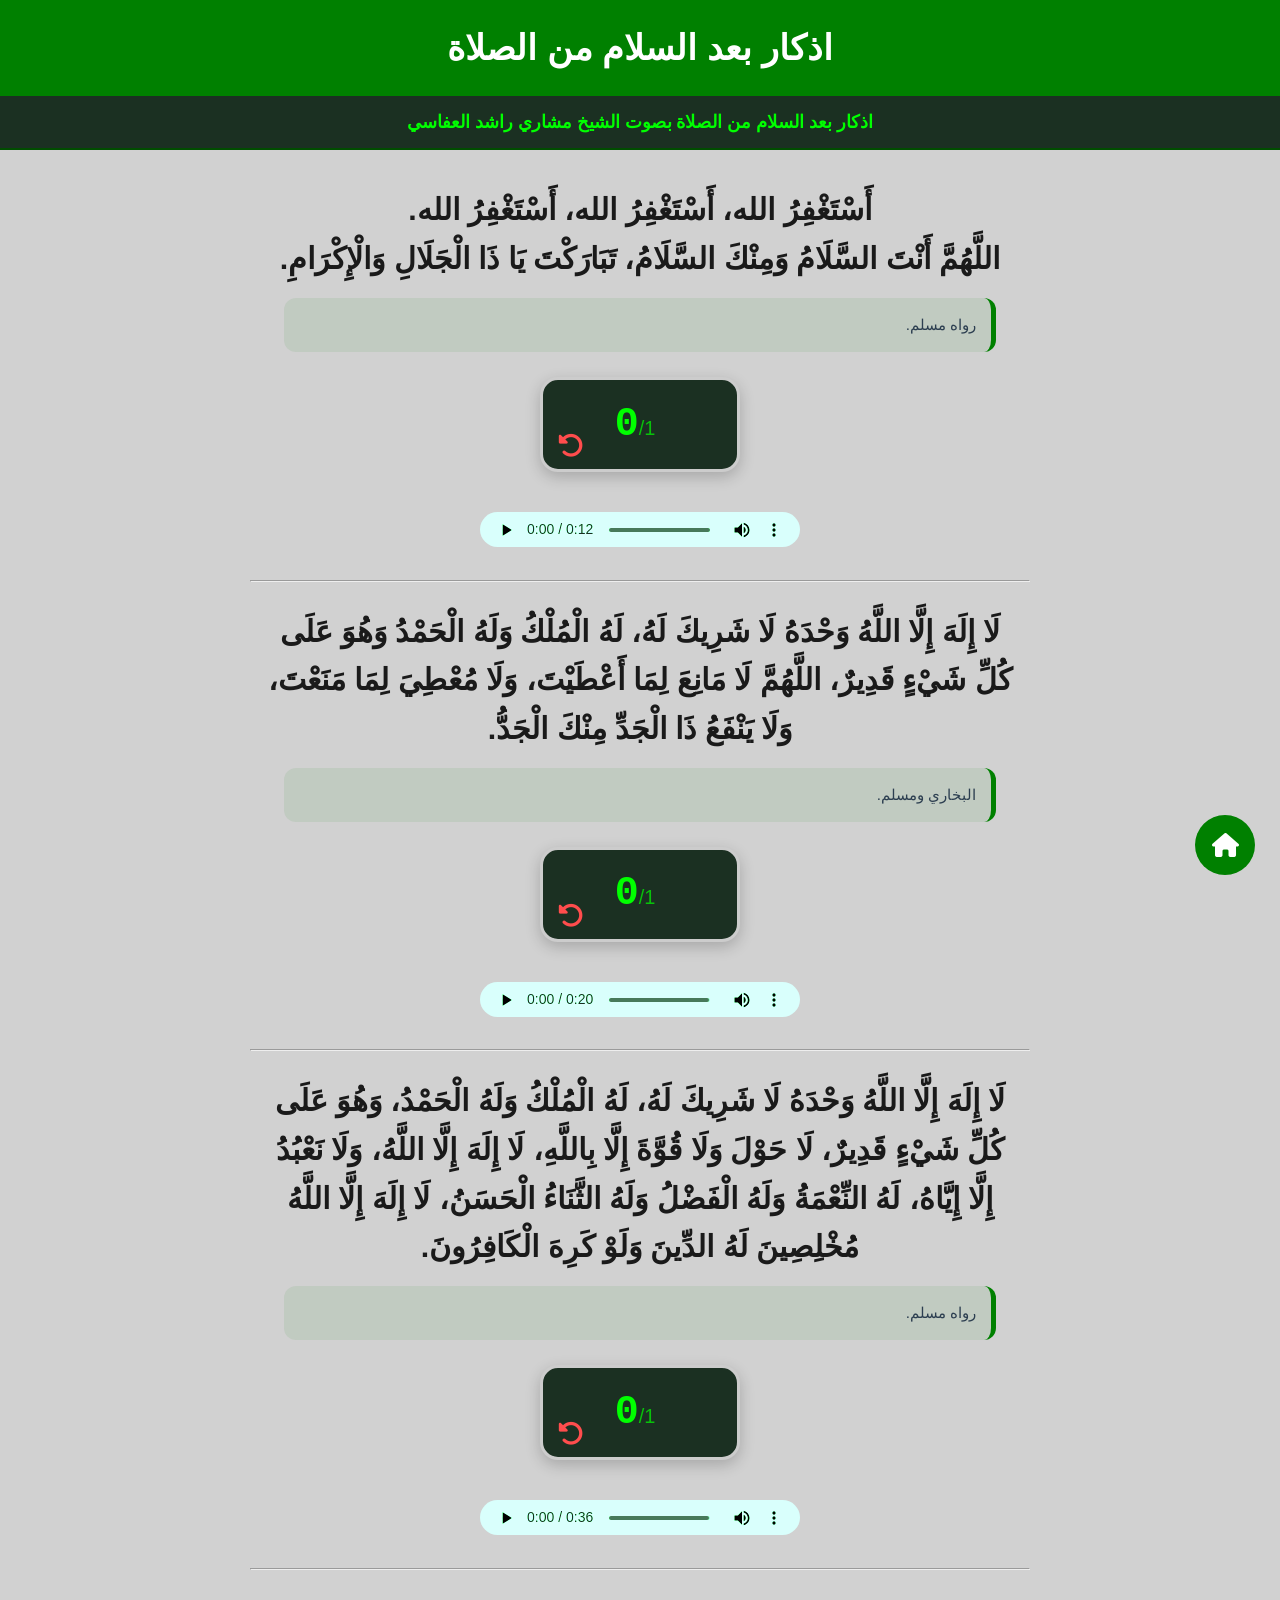
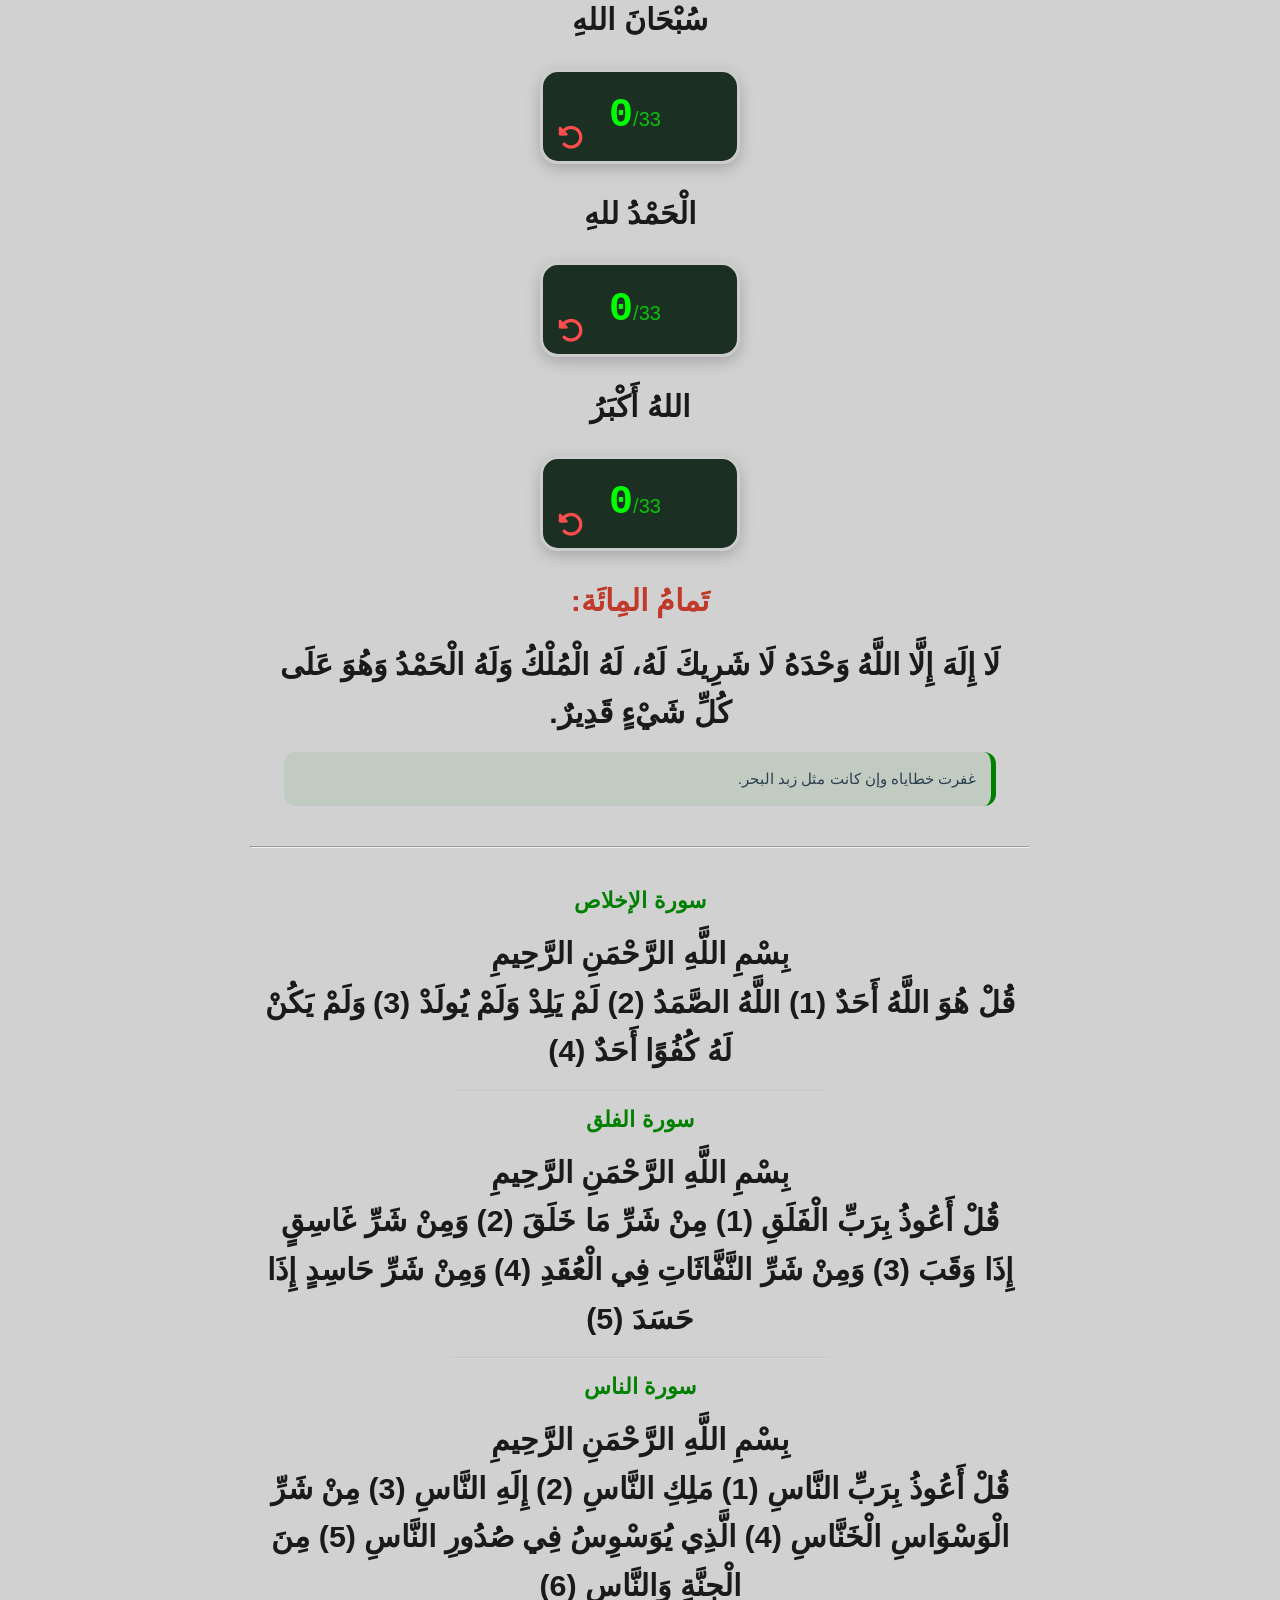
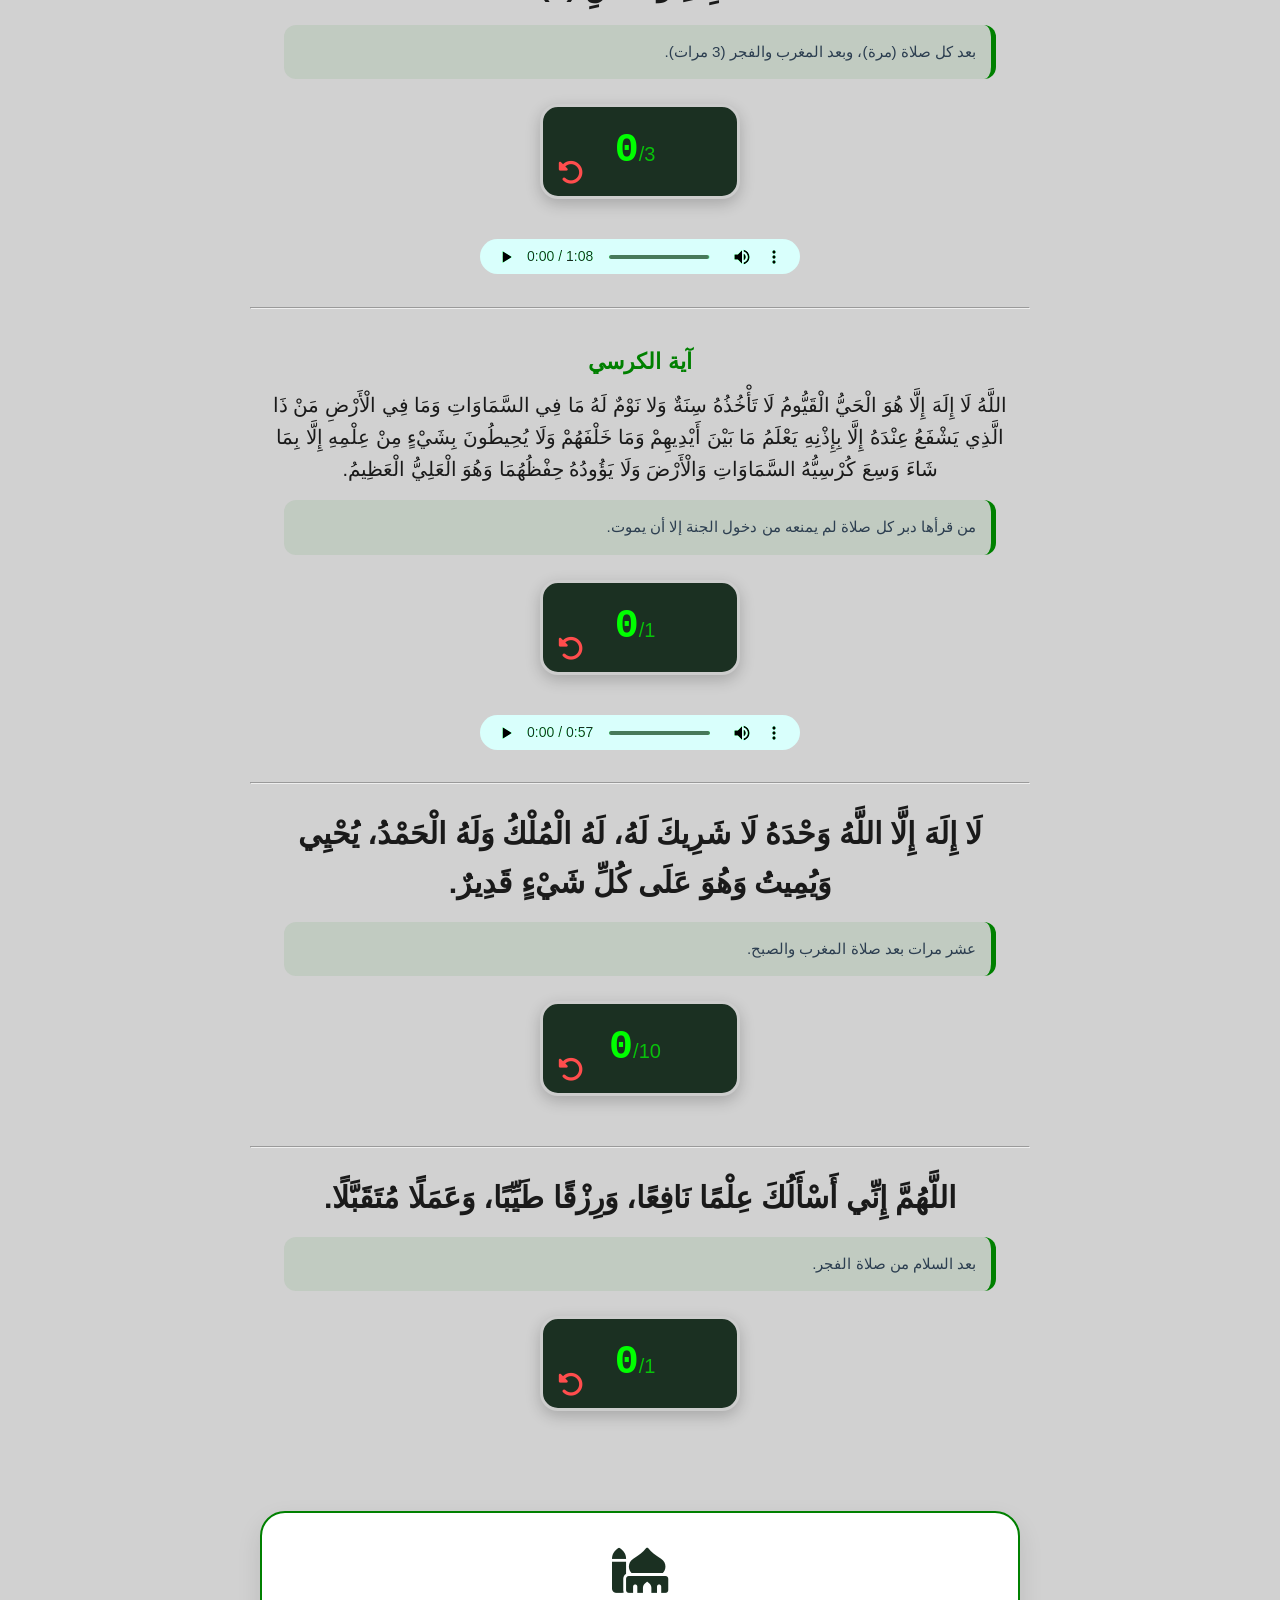
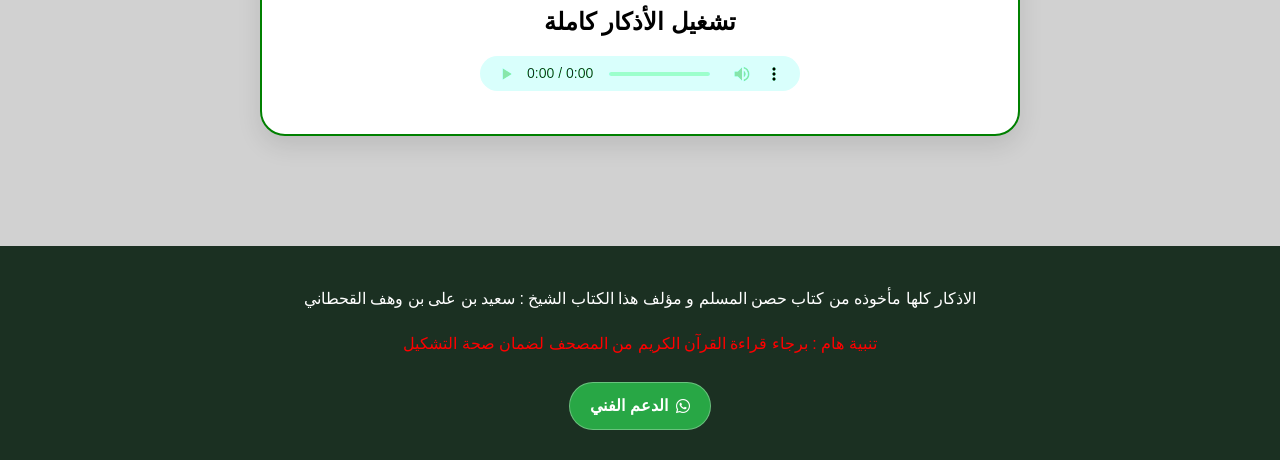
==== commit 089222e5: "Add files via upload" ====
--- a/azkar-after-elsalah.html
+++ b/azkar-after-elsalah.html
@@ -197,32 +197,6 @@
     </footer>
     <script src="js\script.js"></script>
 
-    <script>
-        let deferredPrompt;
-
-        // منع الرسالة التلقائية وتجهيزها للظهور مرة واحدة عند أول ضغطة
-        window.addEventListener('beforeinstallprompt', (e) => {
-            e.preventDefault();
-            deferredPrompt = e;
-
-            window.addEventListener('click', () => {
-                if (deferredPrompt) {
-                    deferredPrompt.prompt();
-                    deferredPrompt.userChoice.then((choiceResult) => {
-                        deferredPrompt = null;
-                    });
-                }
-            }, { once: true });
-        });
-
-        // ربط السيرفس وركر لضمان عمل الموقع أوفلاين وقبوله كتطبيق
-        if ('serviceWorker' in navigator) {
-            window.addEventListener('load', () => {
-                // ملحوظة: لو الصفحة جوه فولدر، غير المسار لـ ../sw.js
-                navigator.serviceWorker.register('./sw.js');
-            });
-        }
-    </script>
 </body>
 
 </html>
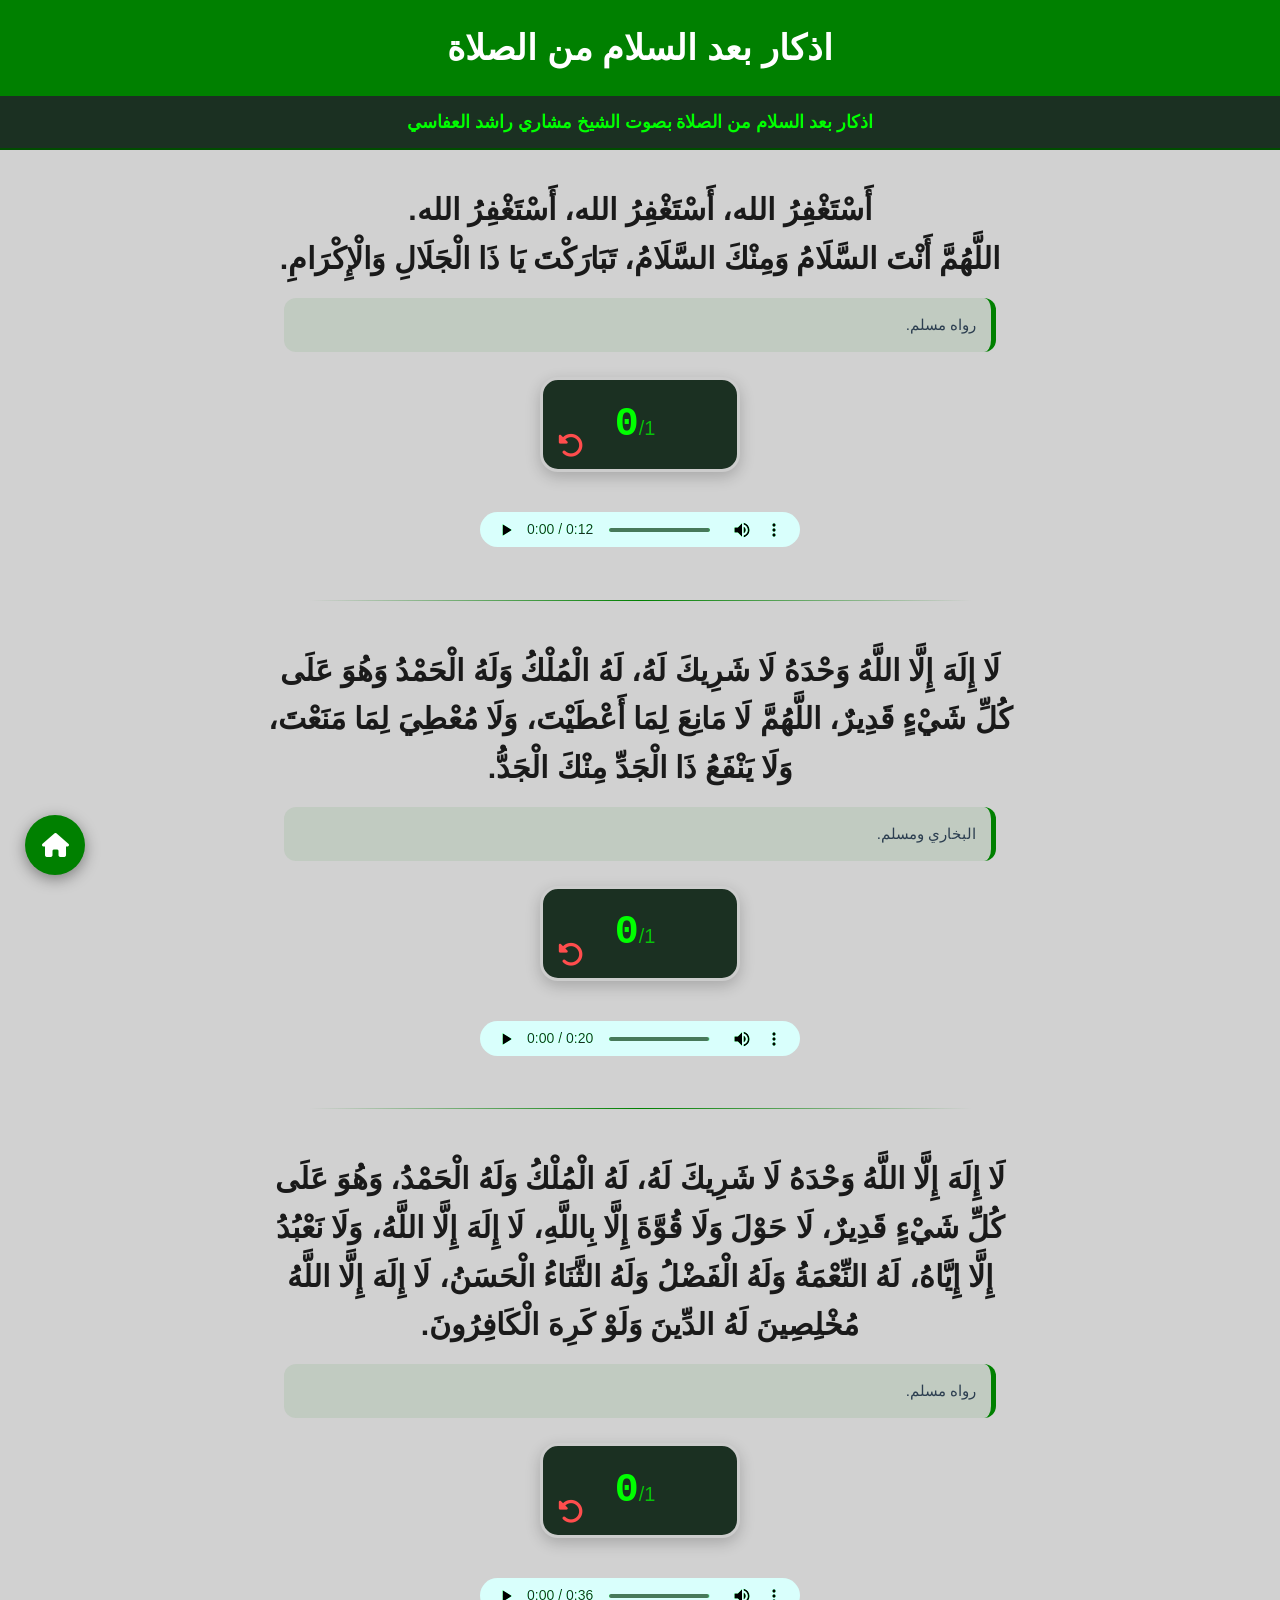
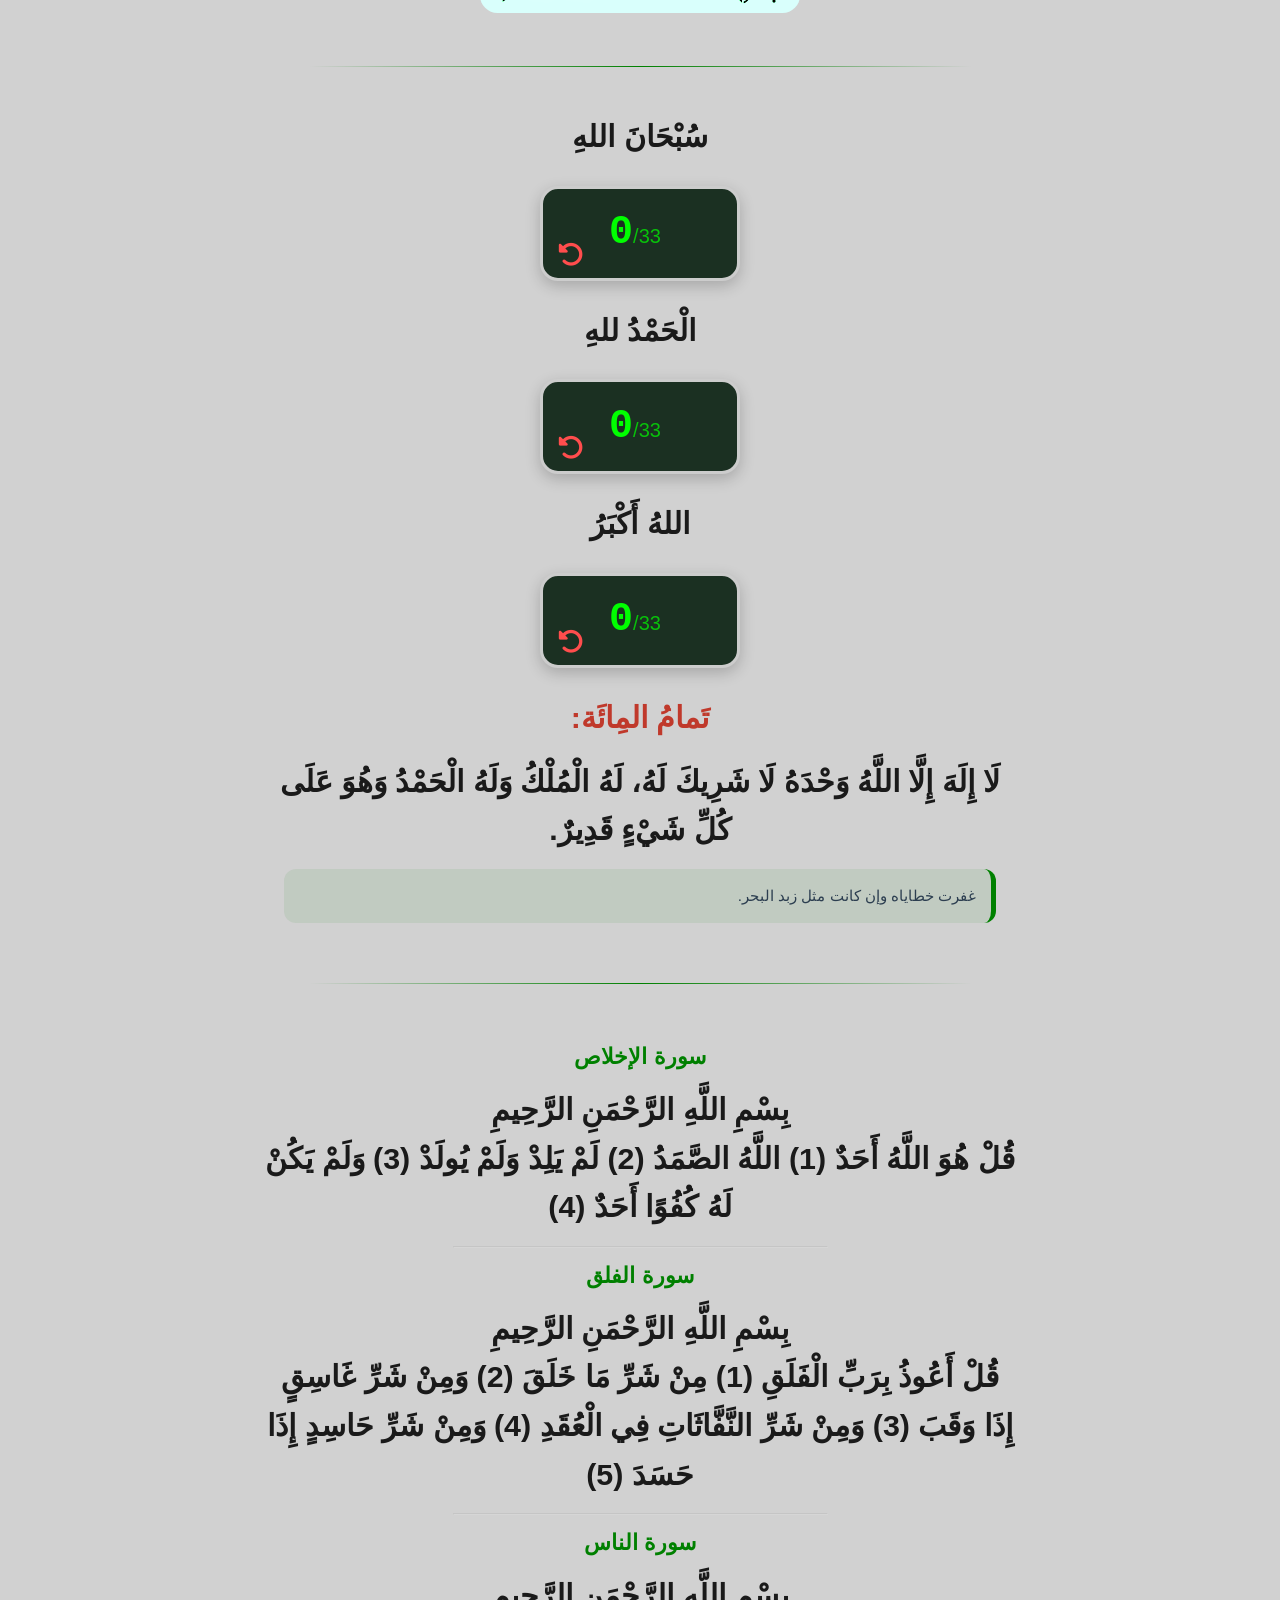
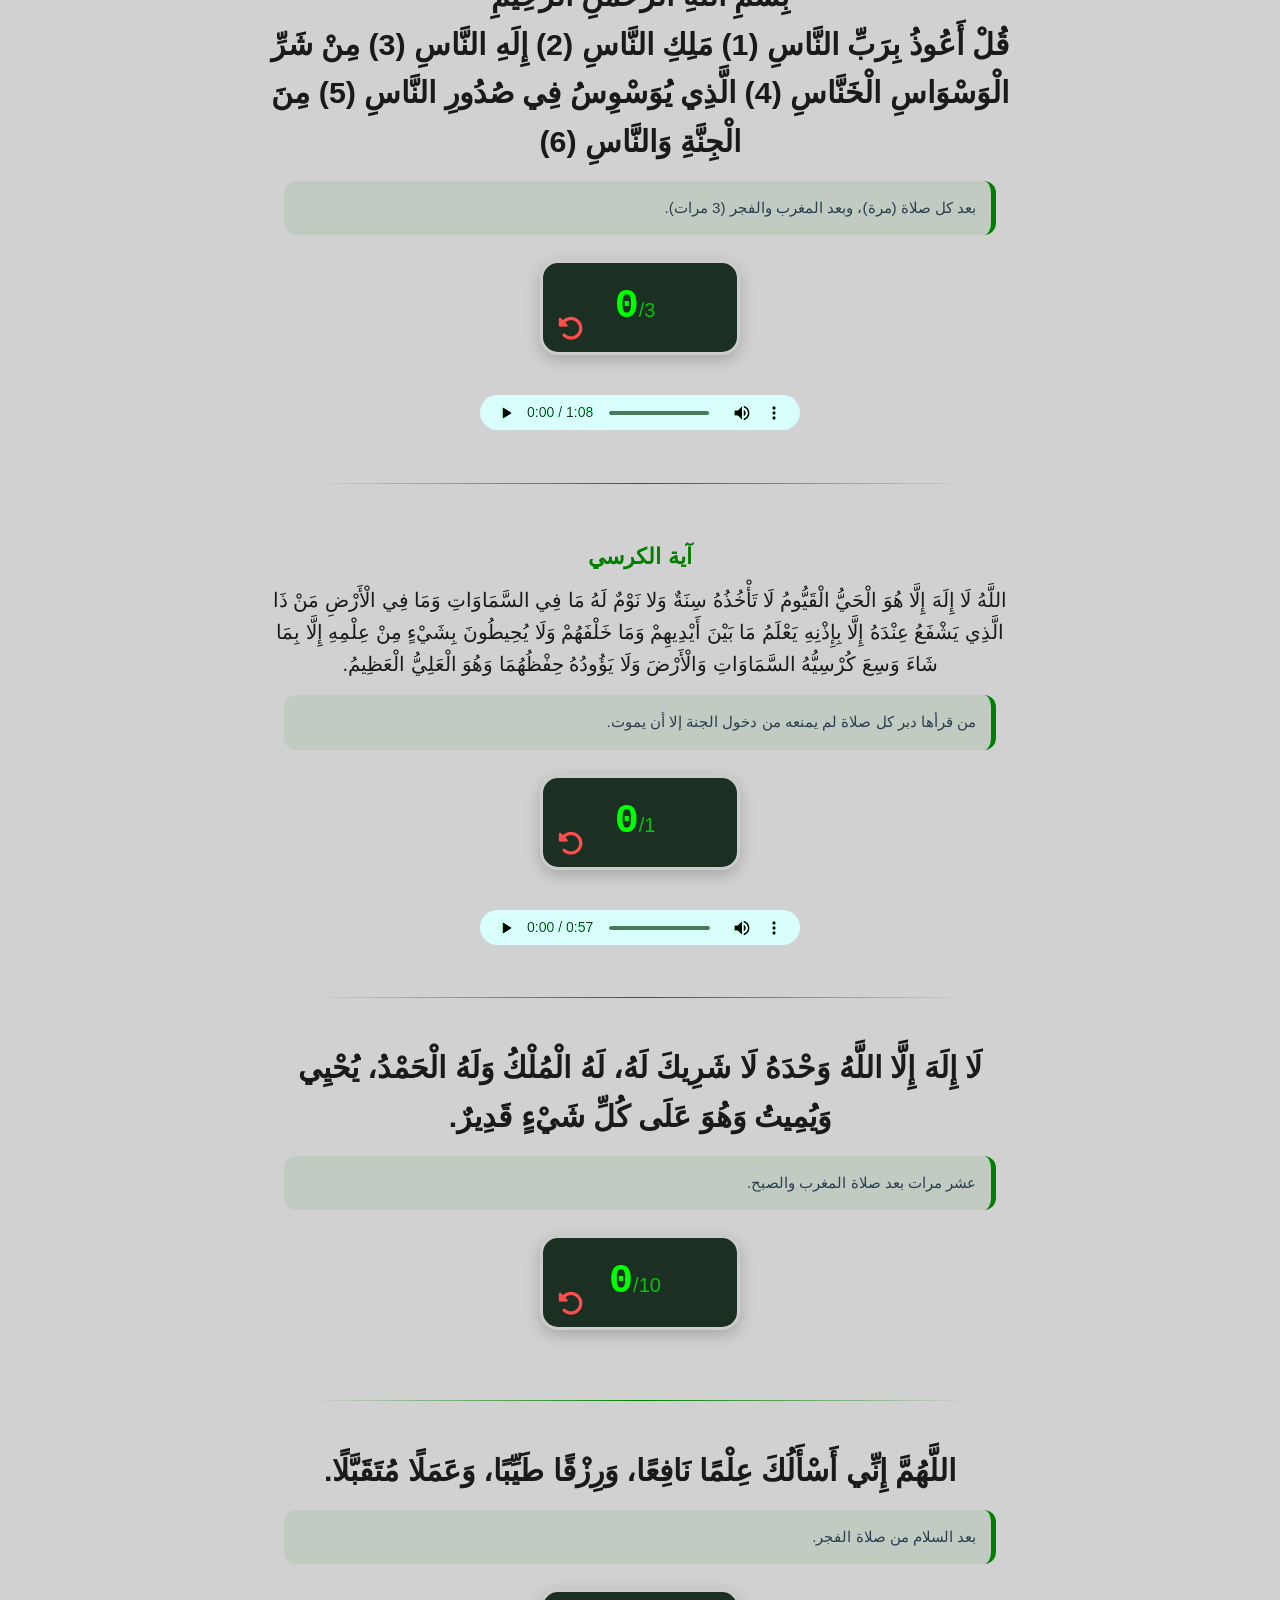
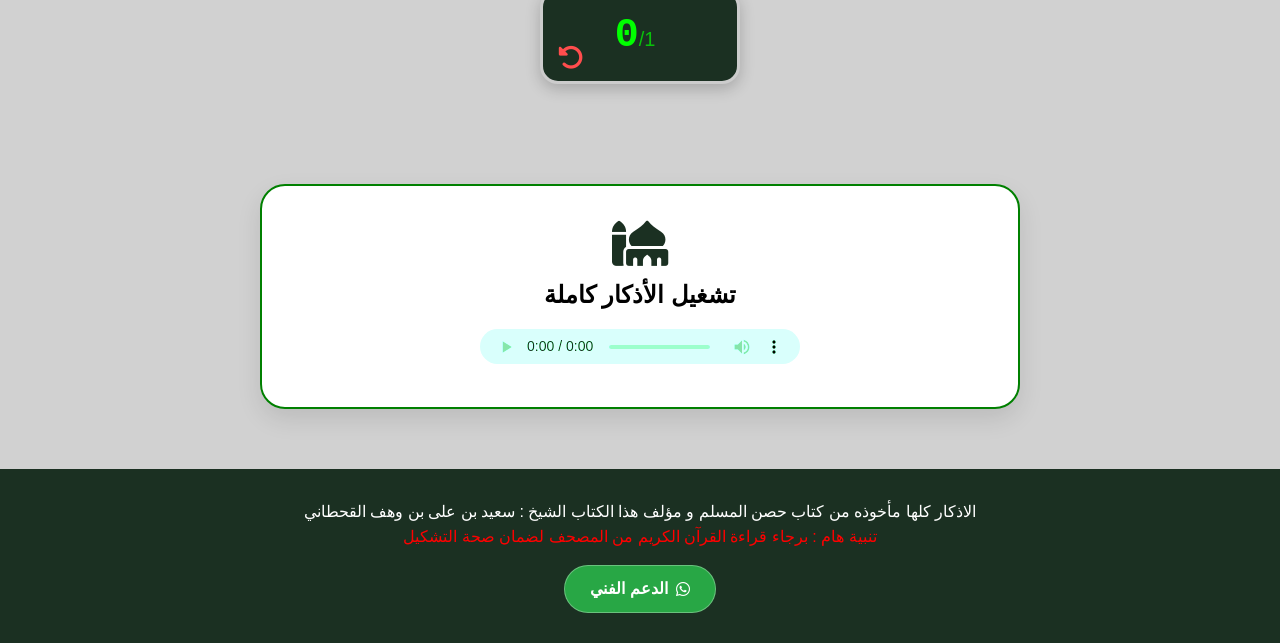
==== commit 3104b1df: "Add files via upload" ====
--- a/azkar-after-elsalah.html
+++ b/azkar-after-elsalah.html
@@ -197,6 +197,14 @@
     </footer>
     <script src="js\script.js"></script>
 
+<script>
+    if ('serviceWorker' in navigator) {
+        window.addEventListener('load', () => {
+            navigator.serviceWorker.register('./sw.js');
+        });
+    }
+</script>
+    
 </body>
 
 </html>
--- a/css/main.css
+++ b/css/main.css
@@ -76,7 +76,7 @@
     text-align: right;
 }
 
-/* 5. زرار العد والوميض الأحمر (Professional Counter) */
+/* 5. زرار العد والوميض الأحمر (العدادات القديمة) */
 .counter-card {
     background-color: #1b3022;
     color: #00ff00;
@@ -104,7 +104,6 @@
     border-color: #fff;
 }
 
-/* التعديل الاحترافي: الوميض الأحمر عند التصفير */
 .counter-card.reset-flash {
     background-color: #ff0000 !important;
     border-color: #fff !important;
@@ -129,6 +128,72 @@
     left: 15px;
     color: #ff4d4d;
     font-size: 26px;
+}
+
+/* --- إضافة: زرار العد الخاص بالصلاة على النبي (المطور) --- */
+.special-counter {
+    background-color: #1b3022 !important;
+    color: #00ff00 !important;
+    width: min(320px, 95%);
+    height: 150px;
+    margin: 40px auto;
+    border-radius: 25px;
+    border: 3px solid #444;
+    position: relative;
+    display: flex;
+    flex-direction: column;
+    justify-content: center;
+    align-items: center;
+    cursor: pointer;
+    box-shadow: 0 10px 25px rgba(0, 0, 0, 0.5);
+    transition: 0.2s;
+}
+
+.special-counter:active {
+    transform: scale(0.97);
+}
+
+.pray-text {
+    font-size: 1.3rem;
+    margin-bottom: 5px;
+    color: white;
+    font-weight: bold;
+}
+
+.num-display {
+    font-size: 50px;
+    font-weight: bold;
+    font-family: monospace;
+}
+
+.infinity-icon {
+    position: absolute;
+    bottom: 15px;
+    right: 20px;
+    font-size: 26px;
+    color: rgba(169, 169, 169, 0.5);
+}
+
+.reset-circle {
+    position: absolute;
+    bottom: 12px;
+    left: 15px;
+    width: 45px;
+    height: 45px;
+    background-color: #ff4d4d;
+    color: white !important;
+    border-radius: 50%;
+    display: flex;
+    justify-content: center;
+    align-items: center;
+    font-size: 20px;
+    border: 2px solid white;
+    z-index: 10;
+    transition: 0.2s;
+}
+
+.reset-circle:active {
+    transform: scale(0.8);
 }
 
 /* 6. سيكشن الصوت الكامل وأيقونة المسجد */
@@ -141,7 +206,6 @@
     box-shadow: 0 10px 25px rgba(0, 0, 0, 0.1);
 }
 
-/* تعديل لون أيقونة المسجد للأخضر الغامق */
 .final-audio-section i {
     font-size: 45px;
     color: #1b3022;
@@ -149,25 +213,23 @@
     display: block;
 }
 
-/* 7. الفوتر وزرار الهوم */
+/* 7. الفوتر وزرار الهوم (تم التعديل ليكون يساراً ومتفاعلاً) */
 footer {
-    background: #1b3022;
-    color: white;
-    padding: 40px 20px;
-    margin-top: 50px;
-}
-
-.wa-link {
-    color: #25d366;
-    font-size: 35px;
-    vertical-align: middle;
-    margin-right: 10px;
+    background-color: #1b3022 !important;
+    color: white;
+    padding: 30px 20px !important;
+    text-align: center !important;
+    width: 100% !important;
+    display: flex !important;
+    flex-direction: column !important;
+    align-items: center !important;
 }
 
 .floating-home {
     position: fixed;
     bottom: 25px;
-    right: 25px;
+    left: 25px;
+    /* تم نقله لليسار */
     background: green;
     color: white;
     width: 60px;
@@ -179,6 +241,51 @@
     text-decoration: none;
     font-size: 24px;
     z-index: 9999;
+    transition: 0.3s cubic-bezier(0.175, 0.885, 0.32, 1.275);
+    box-shadow: 0 4px 15px rgba(0, 0, 0, 0.4);
+}
+
+.floating-home:hover {
+    transform: scale(1.1) rotate(5deg);
+    background-color: #006400;
+}
+
+.floating-home:active {
+    transform: scale(0.9);
+}
+
+/* زرار الدعم (متفاعل) */
+.support-container {
+    display: flex;
+    justify-content: center;
+    margin-top: 15px;
+    width: 100%;
+}
+
+.btn-support-footer {
+    text-decoration: none;
+    color: white;
+    background-color: #28a745;
+    padding: 10px 25px;
+    border-radius: 50px;
+    font-size: 1rem;
+    font-weight: bold;
+    display: flex;
+    align-items: center;
+    justify-content: center;
+    gap: 8px;
+    transition: 0.3s;
+    border: 1px solid rgba(255, 255, 255, 0.3);
+}
+
+.btn-support-footer:hover {
+    background-color: #218838;
+    transform: translateY(-3px);
+    box-shadow: 0 5px 15px rgba(0, 0, 0, 0.3);
+}
+
+.btn-support-footer:active {
+    transform: scale(0.95);
 }
 
 /* 8. مشغل الصوت وتعديل لونه */
@@ -190,7 +297,14 @@
     filter: sepia(100%) hue-rotate(90deg) saturate(150%);
 }
 
-/* 9. تحسينات للشاشات الصغيرة جداً */
+.separator {
+    border: 0;
+    height: 1px;
+    background: linear-gradient(to right, transparent, green, transparent);
+    margin: 20px auto;
+    width: 85%;
+}
+
 @media (max-width: 400px) {
     .zikr-text {
         font-size: 1.3rem;
@@ -200,53 +314,4 @@
         height: 85px;
         width: 90%;
     }
-}
-
-
-/* زرار الدعم الي في الفوتير */
-
-/* حاوية الزرار لضمان وجوده في منتصف الفوتر */
-.support-container {
-    display: flex;
-    justify-content: center;
-    margin-top: 15px;
-    width: 100%;
-}
-
-/* تنسيق زرار الدعم الفني الجديد (شبه زرار المقدمة) */
-.btn-support-footer {
-    text-decoration: none;
-    color: white;
-    background-color: #28a745; /* لون الواتساب */
-    padding: 10px 20px;
-    border-radius: 50px;
-    font-size: 1rem;
-    font-weight: bold;
-    display: flex;
-    align-items: center;
-    justify-content: center;
-    gap: 8px;
-    transition: 0.3s;
-    border: 1px solid rgba(255, 255, 255, 0.3);
-}
-
-.btn-support-footer:hover {
-    background-color: #218838;
-    transform: translateY(-2px);
-}
-
-footer {
-    background-color: #1b3022 !important;
-    padding: 30px 20px !important;
-    text-align: center !important;
-    width: 100% !important;
-    display: flex !important;
-    flex-direction: column !important;
-    align-items: center !important;
-}
-
-footer p {
-    margin: 10px 0;
-    width: 100%;
-    text-align: center;
 }
